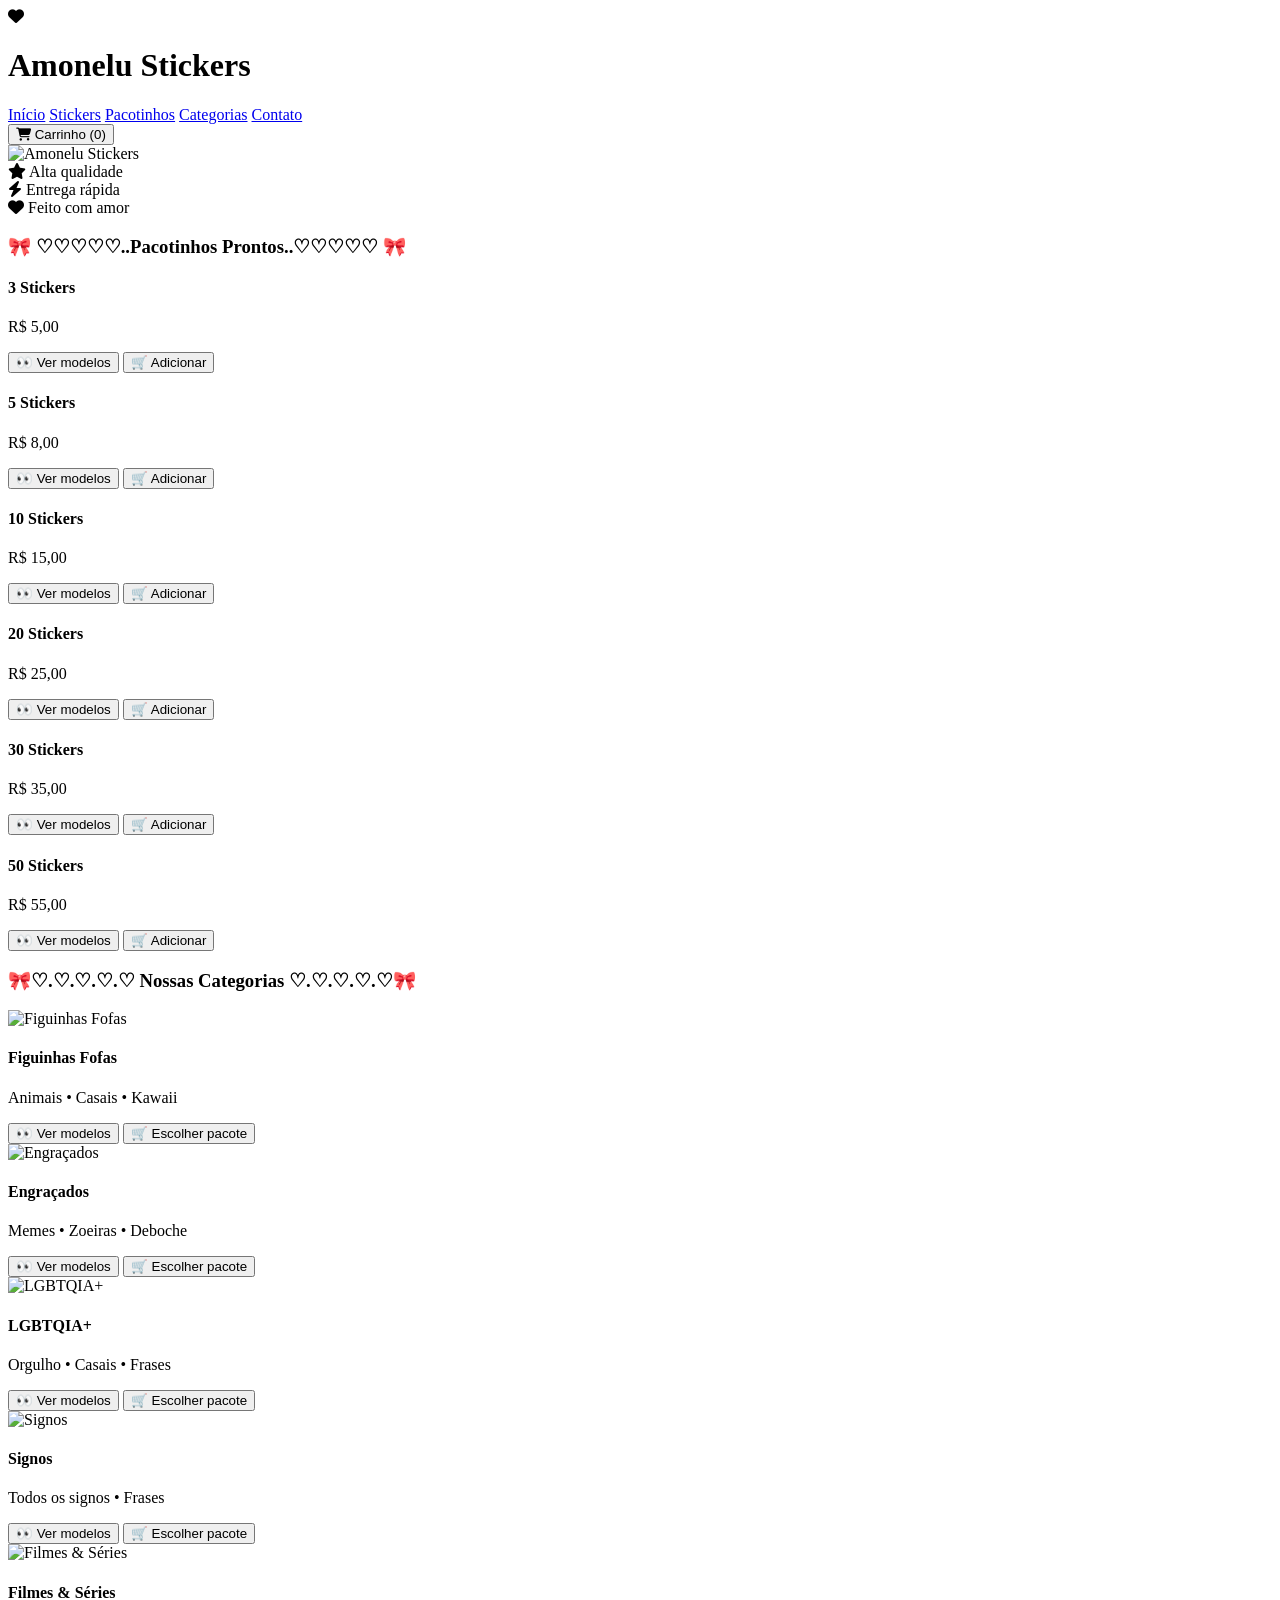
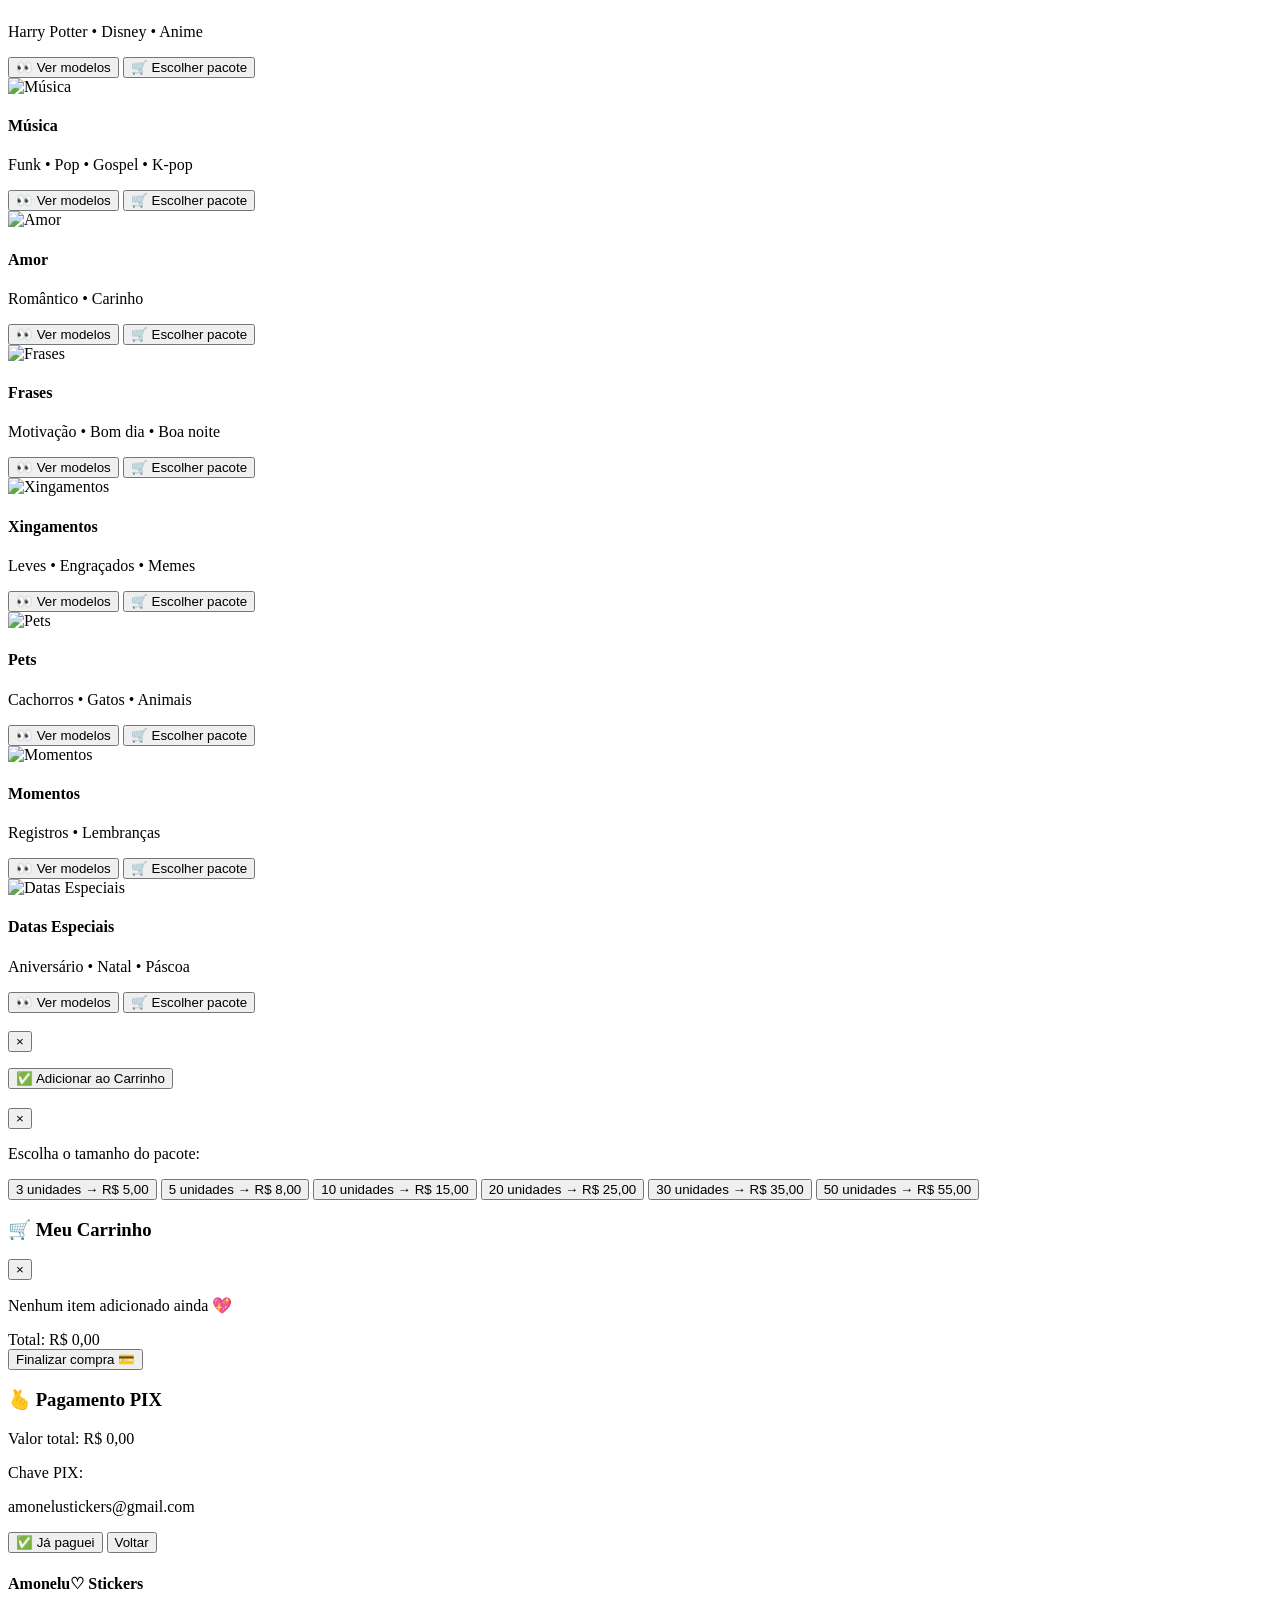
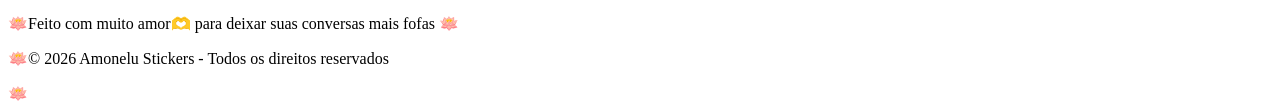
==== index.html @ 21c6d66c "Update section heading with decorative emojis" ====
<!DOCTYPE html>
<html lang="pt-BR">
<head>
    <meta charset="UTF-8">
    <meta name="viewport" content="width=device-width, initial-scale=1.0">
    <title>Amonelu Stickers</title>
    <script src="https://cdn.tailwindcss.com"></script>
    <link rel="stylesheet" href="https://cdnjs.cloudflare.com/ajax/libs/font-awesome/6.4.0/css/all.min.css">
    <script>
        tailwind.config = {
            theme: {
                extend: {
                    colors: {
                        amonelu: {
                            rosaClaro: '#FFE6F2',
                            rosa: '#FFB8E0',
                            rosaMedio: '#FF87C0',
                            rosaEscuro: '#FF5E9E',
                            roxoClaro: '#E8C8FF',
                            roxo: '#D896F0',
                            roxoMedio: '#B86ED9',
                            roxoEscuro: '#9A4FC2',
                            fundo: '#FFF5FA'
                        }
                    },
                    fontFamily: {
                        amor: ['Pacifico', 'cursive'],
                        principal: ['Arial', 'sans-serif']
                    }
                }
            }
        }
    </script>
    <style type="text/tailwindcss">
        @layer utilities {
            .text-amor { font-family: 'Pacifico', cursive; }
            .borda-fofa {
                border: 2px solid transparent;
                background-clip: padding-box, border-box;
                background-origin: padding-box, border-box;
                background-image: linear-gradient(white, white), linear-gradient(to right, #FF87C0, #D896F0);
                border-radius: 1rem;
            }
            .borda-vitrine {
                border: 2px solid #FFD9EC;
                border-radius: 1rem;
                transition: all 0.2s ease;
            }
            .borda-vitrine:hover {
                border-color: #FF87C0;
                box-shadow: 0 4px 12px rgba(255, 94, 158, 0.15);
            }
            .botao-roxo {
                background-color: #B86ED9;
                transition: background-color 0.2s ease;
            }
            .botao-roxo:hover {
                background-color: #9A4FC2;
            }
        }
    </style>
    <link href="https://fonts.googleapis.com/css2?family=Pacifico&display=swap" rel="stylesheet">
</head>
<body class="bg-amonelu-fundo min-h-screen font-principal text-gray-800">

    <!-- CABEÇALHO -->
    <header class="bg-white shadow-md sticky top-0 z-50">
        <div class="max-w-7xl mx-auto px-4 py-3 flex flex-wrap items-center justify-between gap-3">
            <div class="flex items-center gap-2">
                <i class="fa-solid fa-heart text-amonelu-rosaEscuro text-xl"></i>
                <h1 class="text-amor text-2xl text-amonelu-rosaEscuro">Amonelu <span class="text-amonelu-roxo">Stickers</span></h1>
            </div>
            <nav class="hidden md:flex gap-6 text-sm font-medium">
                <a href="#inicio" class="hover:text-amonelu-rosaEscuro transition">Início</a>
                <a href="#pacotes" class="hover:text-amonelu-rosaEscuro transition">Stickers</a>
                <a href="#pacotes" class="hover:text-amonelu-rosaEscuro transition">Pacotinhos</a>
                <a href="#vitrines" class="hover:text-amonelu-rosaEscuro transition">Categorias</a>
                <a href="#contato" class="hover:text-amonelu-rosaEscuro transition">Contato</a>
            </nav>
            <button onclick="abrirCarrinho()" class="flex items-center gap-1 bg-amonelu-rosaClaro px-4 py-1.5 rounded-full hover:bg-amonelu-rosa transition">
                <i class="fa-solid fa-shopping-cart"></i>
                <span>Carrinho (<span id="qtdCarrinho">0</span>)</span>
            </button>
        </div>
    </header>

    <!-- BANNER PRINCIPAL -->
    <section id="inicio" class="max-w-7xl mx-auto px-4 py-6">
        <div class="borda-fofa bg-white p-5 rounded-2xl overflow-hidden">
            <img src="https://i.imgur.com/8ZbQxQH.png" alt="Amonelu Stickers" class="w-full h-auto rounded-xl">
            <div class="flex flex-wrap justify-center gap-4 mt-4 text-center">
                <div class="flex items-center gap-2 text-amonelu-rosaEscuro">
                    <i class="fa-solid fa-star"></i> Alta qualidade
                </div>
                <div class="flex items-center gap-2 text-amonelu-roxo">
                    <i class="fa-solid fa-bolt"></i> Entrega rápida
                </div>
                <div class="flex items-center gap-2 text-amonelu-rosaEscuro">
                    <i class="fa-solid fa-heart"></i> Feito com amor
                </div>
            </div>
        </div>
    </section>

    <!-- PACOTINHOS PRONTOS -->
    <section id="pacotes" class="max-w-7xl mx-auto px-4 py-8">
        <h3 class="text-amor text-3xl text-center text-amonelu-rosaEscuro mb-6">🎀 ♡♡♡♡♡..Pacotinhos Prontos..♡♡♡♡♡ 🎀</h3>
        <div class="grid grid-cols-2 sm:grid-cols-3 md:grid-cols-6 gap-4">

            <!-- Pacote 3 -->
            <div class="borda-fofa bg-white p-4 text-center rounded-xl hover:shadow-md transition-shadow">
                <h4 class="font-bold text-lg">3 Stickers</h4>
                <p class="text-amonelu-rosaEscuro font-bold text-xl my-2">R$ 5,00</p>
                <button onclick="abrirDetalhe('3 Stickers', 5.00, 3)" class="w-full bg-amonelu-rosa hover:bg-amonelu-rosaEscuro text-white py-1.5 rounded text-sm mb-2">👀 Ver modelos</button>
                <button onclick="adicionarAoCarrinho('3 Stickers', 5.00)" class="w-full botao-roxo text-white py-1.5 rounded text-sm">🛒 Adicionar</button>
            </div>

            <!-- Pacote 5 -->
            <div class="borda-fofa bg-white p-4 text-center rounded-xl hover:shadow-md transition-shadow">
                <h4 class="font-bold text-lg">5 Stickers</h4>
                <p class="text-amonelu-rosaEscuro font-bold text-xl my-2">R$ 8,00</p>
                <button onclick="abrirDetalhe('5 Stickers', 8.00, 5)" class="w-full bg-amonelu-rosa hover:bg-amonelu-rosaEscuro text-white py-1.5 rounded text-sm mb-2">👀 Ver modelos</button>
                <button onclick="adicionarAoCarrinho('5 Stickers', 8.00)" class="w-full botao-roxo text-white py-1.5 rounded text-sm">🛒 Adicionar</button>
            </div>

            <!-- Pacote 10 -->
            <div class="borda-fofa bg-white p-4 text-center rounded-xl hover:shadow-md transition-shadow">
                <h4 class="font-bold text-lg">10 Stickers</h4>
                <p class="text-amonelu-rosaEscuro font-bold text-xl my-2">R$ 15,00</p>
                <button onclick="abrirDetalhe('10 Stickers', 15.00, 10)" class="w-full bg-amonelu-rosa hover:bg-amonelu-rosaEscuro text-white py-1.5 rounded text-sm mb-2">👀 Ver modelos</button>
                <button onclick="adicionarAoCarrinho('10 Stickers', 15.00)" class="w-full botao-roxo text-white py-1.5 rounded text-sm">🛒 Adicionar</button>
            </div>

            <!-- Pacote 20 -->
            <div class="borda-fofa bg-white p-4 text-center rounded-xl hover:shadow-md transition-shadow">
                <h4 class="font-bold text-lg">20 Stickers</h4>
                <p class="text-amonelu-rosaEscuro font-bold text-xl my-2">R$ 25,00</p>
                <button onclick="abrirDetalhe('20 Stickers', 25.00, 20)" class="w-full bg-amonelu-rosa hover:bg-amonelu-rosaEscuro text-white py-1.5 rounded text-sm mb-2">👀 Ver modelos</button>
                <button onclick="adicionarAoCarrinho('20 Stickers', 25.00)" class="w-full botao-roxo text-white py-1.5 rounded text-sm">🛒 Adicionar</button>
            </div>

            <!-- Pacote 30 -->
            <div class="borda-fofa bg-white p-4 text-center rounded-xl hover:shadow-md transition-shadow">
                <h4 class="font-bold text-lg">30 Stickers</h4>
                <p class="text-amonelu-rosaEscuro font-bold text-xl my-2">R$ 35,00</p>
                <button onclick="abrirDetalhe('30 Stickers', 35.00, 30)" class="w-full bg-amonelu-rosa hover:bg-amonelu-rosaEscuro text-white py-1.5 rounded text-sm mb-2">👀 Ver modelos</button>
                <button onclick="adicionarAoCarrinho('30 Stickers', 35.00)" class="w-full botao-roxo text-white py-1.5 rounded text-sm">🛒 Adicionar</button>
            </div>

            <!-- Pacote 50 -->
            <div class="borda-fofa bg-white p-4 text-center rounded-xl hover:shadow-md transition-shadow">
                <h4 class="font-bold text-lg">50 Stickers</h4>
                <p class="text-amonelu-rosaEscuro font-bold text-xl my-2">R$ 55,00</p>
                <button onclick="abrirDetalhe('50 Stickers', 55.00, 50)" class="w-full bg-amonelu-rosa hover:bg-amonelu-rosaEscuro text-white py-1.5 rounded text-sm mb-2">👀 Ver modelos</button>
                <button onclick="adicionarAoCarrinho('50 Stickers', 55.00)" class="w-full botao-roxo text-white py-1.5 rounded text-sm">🛒 Adicionar</button>
            </div>

        </div>
    </section>

    <!-- NOSSAS VITRINES -->
    <section id="vitrines" class="max-w-7xl mx-auto px-4 py-8">
        <h3 class="text-amor text-3xl text-center text-amonelu-rosaEscuro mb-6">🎀♡.♡.♡.♡.♡ Nossas Categorias ♡.♡.♡.♡.♡🎀</h3>
        <div class="grid grid-cols-2 sm:grid-cols-3 md:grid-cols-4 lg:grid-cols-6 gap-4">

            <!-- Figuinhas Fofas -->
            <div class="borda-vitrine bg-white p-3 text-center">
                <img src="https://i.imgur.com/3u7qL8y.png" alt="Figuinhas Fofas" class="w-16 h-16 mx-auto mb-2">
                <h4 class="font-bold text-sm">Figuinhas Fofas</h4>
                <p class="text-xs text-gray-600 my-2">Animais • Casais • Kawaii</p>
                <button onclick="abrirDetalhe('Figuinhas Fofas', null, 12)" class="w-full bg-amonelu-rosa hover:bg-amonelu-rosaEscuro text-white py-1 rounded text-xs mb-1">👀 Ver modelos</button>
                <button onclick="abrirEscolhaPacote('Figuinhas Fofas')" class="w-full botao-roxo text-white py-1 rounded text-xs">🛒 Escolher pacote</button>
            </div>

            <!-- Engraçados -->
            <div class="borda-vitrine bg-white p-3 text-center">
                <img src="https://i.imgur.com/9XZ7cRf.png" alt="Engraçados" class="w-16 h-16 mx-auto mb-2">
                <h4 class="font-bold text-sm">Engraçados</h4>
                <p class="text-xs text-gray-600 my-2">Memes • Zoeiras • Deboche</p>
                <button onclick="abrirDetalhe('Engraçados', null, 12)" class="w-full bg-amonelu-rosa hover:bg-amonelu-rosaEscuro text-white py-1 rounded text-xs mb-1">👀 Ver modelos</button>
                <button onclick="abrirEscolhaPacote('Engraçados')" class="w-full botao-roxo text-white py-1 rounded text-xs">🛒 Escolher pacote</button>
            </div>

            <!-- LGBTQIA+ -->
            <div class="borda-vitrine bg-white p-3 text-center">
                <img src="https://i.imgur.com/E6RjGkL.png" alt="LGBTQIA+" class="w-16 h-16 mx-auto mb-2">
                <h4 class="font-bold text-sm">LGBTQIA+</h4>
                <p class="text-xs text-gray-600 my-2">Orgulho • Casais • Frases</p>
                <button onclick="abrirDetalhe('LGBTQIA+', null, 12)" class="w-full bg-amonelu-rosa hover:bg-amonelu-rosaEscuro text-white py-1 rounded text-xs mb-1">👀 Ver modelos</button>
                <button onclick="abrirEscolhaPacote('LGBTQIA+')" class="w-full botao-roxo text-white py-1 rounded text-xs">🛒 Escolher pacote</button>
            </div>

            <!-- Signos -->
            <div class="borda-vitrine bg-white p-3 text-center">
                <img src="https://i.imgur.com/Q9vZ5aP.png" alt="Signos" class="w-16 h-16 mx-auto mb-2">
                <h4 class="font-bold text-sm">Signos</h4>
                <p class="text-xs text-gray-600 my-2">Todos os signos • Frases</p>
                <button onclick="abrirDetalhe('Signos', null, 12)" class="w-full bg-amonelu-rosa hover:bg-amonelu-rosaEscuro text-white py-1 rounded text-xs mb-1">👀 Ver modelos</button>
                <button onclick="abrirEscolhaPacote('Signos')" class="w-full botao-roxo text-white py-1 rounded text-xs">🛒 Escolher pacote</button>
            </div>

            <!-- Filmes & Séries -->
            <div class="borda-vitrine bg-white p-3 text-center">
                <img src="https://i.imgur.com/7fXzR8L.png" alt="Filmes & Séries" class="w-16 h-16 mx-auto mb-2">
                <h4 class="font-bold text-sm">Filmes & Séries</h4>
                <p class="text-xs text-gray-600 my-2">Harry Potter • Disney • Anime</p>
                <button onclick="abrirDetalhe('Filmes & Séries', null, 12)" class="w-full bg-amonelu-rosa hover:bg-amonelu-rosaEscuro text-white py-1 rounded text-xs mb-1">👀 Ver modelos</button>
                <button onclick="abrirEscolhaPacote('Filmes & Séries')" class="w-full botao-roxo text-white py-1 rounded text-xs">🛒 Escolher pacote</button>
            </div>

            <!-- Música -->
            <div class="borda-vitrine bg-white p-3 text-center">
                <img src="https://i.imgur.com/2R4kLmN.png" alt="Música" class="w-16 h-16 mx-auto mb-2">
                <h4 class="font-bold text-sm">Música</h4>
                <p class="text-xs text-gray-600 my-2">Funk • Pop • Gospel • K-pop</p>
                <button onclick="abrirDetalhe('Música', null, 12)" class="w-full bg-amonelu-rosa hover:bg-amonelu-rosaEscuro text-white py-1 rounded text-xs mb-1">👀 Ver modelos</button>
                <button onclick="abrirEscolhaPacote('Música')" class="w-full botao-roxo text-white py-1 rounded text-xs">🛒 Escolher pacote</button>
            </div>

            <!-- Amor -->
            <div class="borda-vitrine bg-white p-3 text-center">
                <img src="https://i.imgur.com/5xTzQ8M.png" alt="Amor" class="w-16 h-16 mx-auto mb-2">
                <h4 class="font-bold text-sm">Amor</h4>
                <p class="text-xs text-gray-600 my-2">Romântico • Carinho</p>
                <button onclick="abrirDetalhe('Amor', null, 12)" class="w-full bg-amonelu-rosa hover:bg-amonelu-rosaEscuro text-white py-1 rounded text-xs mb-1">👀 Ver modelos</button>
                <button onclick="abrirEscolhaPacote('Amor')" class="w-full botao-roxo text-white py-1 rounded text-xs">🛒 Escolher pacote</button>
            </div>

            <!-- Frases -->
            <div class="borda-vitrine bg-white p-3 text-center">
                <img src="https://i.imgur.com/8VbN9sR.png" alt="Frases" class="w-16 h-16 mx-auto mb-2">
                <h4 class="font-bold text-sm">Frases</h4>
                <p class="text-xs text-gray-600 my-2">Motivação • Bom dia • Boa noite</p>
                <button onclick="abrirDetalhe('Frases', null, 12)" class="w-full bg-amonelu-rosa hover:bg-amonelu-rosaEscuro text-white py-1 rounded text-xs mb-1">👀 Ver modelos</button>
                <button onclick="abrirEscolhaPacote('Frases')" class="w-full botao-roxo text-white py-1 rounded text-xs">🛒 Escolher pacote</button>
            </div>

            <!-- Xingamentos -->
            <div class="borda-vitrine bg-white p-3 text-center">
                <img src="https://i.imgur.com/1kPz7wQ.png" alt="Xingamentos" class="w-16 h-16 mx-auto mb-2">
                <h4 class="font-bold text-sm">Xingamentos</h4>
                <p class="text-xs text-gray-600 my-2">Leves • Engraçados • Memes</p>
                <button onclick="abrirDetalhe('Xingamentos', null, 12)" class="w-full bg-amonelu-rosa hover:bg-amonelu-rosaEscuro text-white py-1 rounded text-xs mb-1">👀 Ver modelos</button>
                <button onclick="abrirEscolhaPacote('Xingamentos')" class="w-full botao-roxo text-white py-1 rounded text-xs">🛒 Escolher pacote</button>
            </div>

            <!-- Pets -->
            <div class="borda-vitrine bg-white p-3 text-center">
                <img src="https://i.imgur.com/6LmX9yT.png" alt="Pets" class="w-16 h-16 mx-auto mb-2">
                <h4 class="font-bold text-sm">Pets</h4>
                <p class="text-xs text-gray-600 my-2">Cachorros • Gatos • Animais</p>
                <button onclick="abrirDetalhe('Pets', null, 12)" class="w-full bg-amonelu-rosa hover:bg-amonelu-rosaEscuro text-white py-1 rounded text-xs mb-1">👀 Ver modelos</button>
                <button onclick="abrirEscolhaPacote('Pets')" class="w-full botao-roxo text-white py-1 rounded text-xs">🛒 Escolher pacote</button>
            </div>

            <!-- Momentos -->
            <div class="borda-vitrine bg-white p-3 text-center">
                <img src="https://i.imgur.com/3u7qL8y.png" alt="Momentos" class="w-16 h-16 mx-auto mb-2">
                <h4 class="font-bold text-sm">Momentos</h4>
                <p class="text-xs text-gray-600 my-2">Registros • Lembranças</p>
                <button onclick="abrirDetalhe('Momentos', null, 12)" class="w-full bg-amonelu-rosa hover:bg-amonelu-rosaEscuro text-white py-1 rounded text-xs mb-1">👀 Ver modelos</button>
                <button onclick="abrirEscolhaPacote('Momentos')" class="w-full botao-roxo text-white py-1 rounded text-xs">🛒 Escolher pacote</button>
            </div>

            <!-- Datas Especiais -->
            <div class="borda-vitrine bg-white p-3 text-center">
                <img src="https://i.imgur.com/9XZ7cRf.png" alt="Datas Especiais" class="w-16 h-16 mx-auto mb-2">
                <h4 class="font-bold text-sm">Datas Especiais</h4>
                <p class="text-xs text-gray-600 my-2">Aniversário • Natal • Páscoa</p>
                <button onclick="abrirDetalhe('Datas Especiais', null, 12)" class="w-full bg-amonelu-rosa hover:bg-amonelu-rosaEscuro text-white py-1 rounded text-xs mb-1">👀 Ver modelos</button>
                <button onclick="abrirEscolhaPacote('Datas Especiais')" class="w-full botao-roxo text-white py-1 rounded text-xs">🛒 Escolher pacote</button>
            </div>

        </div>
    </section>

    <!-- MODAL DETALHES -->
    <div id="modalDetalhe" class="hidden fixed inset-0 bg-black/60 z-50 flex items-center justify-center p-4">
        <div class="bg-white rounded-2xl p-6 w-full max-w-md shadow-xl">
            <div class="flex justify-between items-center mb-4">
                <h3 class="text-amor text-2xl text-amonelu-rosaEscuro" id="tituloDetalhe"></h3>
                <button onclick="fecharModal('modalDetalhe')" class="text-2xl text-gray-500">&times;</button>
            </div>
            <div class="flex justify-center gap-2 flex-wrap my-4" id="imagensDetalhe"></div>
            <p class="text-center text-lg font-medium mb-4" id="valorDetalhe"></p>
            <button onclick="adicionarDoDetalhe()" id="btnAdicionarDetalhe" class="w-full botao-roxo text-white py-2 rounded-lg font-medium hidden">✅ Adicionar ao Carrinho</button>
        </div>
    </div>

    <!-- MODAL ESCOLHA DE PACOTE -->
    <div id="modalEscolha" class="hidden fixed inset-0 bg-black/60 z-50 flex items-center justify-center p-4">
        <div class="bg-white rounded-2xl p-6 w-full max-w-md shadow-xl">
            <div class="flex justify-between items-center mb-4">
                <h3 class="text-amor text-2xl text-amonelu-rosaEscuro" id="tituloEscolha"></h3>
                <button onclick="fecharModal('modalEscolha')" class="text-2xl text-gray-500">&times;</button>
            </div>
            <p class="text-center text-gray-600 mb-4">Escolha o tamanho do pacote:</p>
            <div class="space-y-2 mb-4">
                <button onclick="adicionarAoCarrinhoPacote('{categoria} - 3 Stickers', 5.00)" class="w-full border border-amonelu-roxo hover:bg-amonelu-roxoClaro p-2 rounded">3 unidades → R$ 5,00</button>
                <button onclick="adicionarAoCarrinhoPacote('{categoria} - 5 Stickers', 8.00)" class="w-full border border-amonelu-roxo hover:bg-amonelu-roxoClaro p-2 rounded">5 unidades → R$ 8,00</button>
                <button onclick="adicionarAoCarrinhoPacote('{categoria} - 10 Stickers', 15.00)" class="w-full border border-amonelu-roxo hover:bg-amonelu-roxoClaro p-2 rounded">10 unidades → R$ 15,00</button>
                <button onclick="adicionarAoCarrinhoPacote('{categoria} - 20 Stickers', 25.00)" class="w-full border border-amonelu-roxo hover:bg-amonelu-roxoClaro p-2 rounded">20 unidades → R$ 25,00</button>
                <button onclick="adicionarAoCarrinhoPacote('{categoria} - 30 Stickers', 35.00)" class="w-full border border-amonelu-roxo hover:bg-amonelu-roxoClaro p-2 rounded">30 unidades → R$ 35,00</button>
                <button onclick="adicionarAoCarrinhoPacote('{categoria} - 50 Stickers', 55.00)" class="w-full border border-amonelu-roxo hover:bg-amonelu-roxoClaro p-2 rounded">50 unidades → R$ 55,00</button>
            </div>
        </div>
    </div>

    <!-- CARRINHO -->
    <div id="modalCarrinho" class="hidden fixed inset-0 bg-black/60 z-50 flex items-center justify-center p-4">
        <div class="bg-white rounded-2xl p-6 w-full max-w-md shadow-xl">
            <div class="flex justify-between items-center mb-4">
                <h3 class="text-amor text-2xl text-amonelu-rosaEscuro">🛒 Meu Carrinho</h3>
                <button onclick="fecharModal('modalCarrinho')" class="text-2xl text-gray-500">&times;</button>
            </div>
            <div id="itensCarrinho" class="space-y-3 mb-4 max-h-60 overflow-y-auto">
                <p class="text-center text-gray-500">Nenhum item adicionado ainda 💖</p>
            </div>
            <div class="border-t border-pink-100 pt-4">
                <div class="flex justify-between items-center text-lg font-medium mb-4">
                    <span>Total:</span>
                    <span class="text-amonelu-rosaEscuro text-xl" id="valorTotal">R$ 0,00</span>
                </div>
                <button onclick="abrirPagamento()" class="w-full bg-gradient-to-r from-amonelu-rosaEscuro to-amonelu-roxo text-white py-3 rounded-lg font-medium hover:opacity-90 transition mb-2">Finalizar compra 💳</button>
            </div>
        </div>
    </div>

    <!-- PAGAMENTO PIX -->
    <div id="modalPagamento" class="hidden fixed inset-0 bg-black/60 z-50 flex items-center justify-center p-4">
        <div class="bg-white rounded-2xl p-6 w-full max-w-md shadow-xl text-center">
            <h3 class="text-amor text-2xl text-amonelu-rosaEscuro mb-3">🫰 Pagamento PIX</h3>
            <p class="text-lg mb-4">Valor total: <span class="font-bold text-amonelu-rosaEscuro" id="valorPix">R$ 0,00</span></p>
            <div class="bg-amonelu-rosaClaro p-4 rounded-xl mb-4">
                <p class="text-sm text-gray-600 mb-2">Chave PIX:</p>
                <p class="font-mono break-all bg-white p-2 rounded border border-amonelu-rosa">amonelustickers@gmail.com</p>
            </div>
            <button onclick="confirmarPagamento()" class="w-full botao-roxo text-white py-3 rounded-lg font-medium hover:bg-amonelu-roxoEscuro transition mb-2">✅ Já paguei</button>
            <button onclick="fecharModal('modalPagamento')" class="w-full border border-gray-300 py-2 rounded-lg hover:bg-gray-100 transition">Voltar</button>
        </div>
    </div>

    <!-- RODAPÉ -->
    <footer class="bg-white border-t border-amonelu-rosaClaro py-6">
        <div class="max-w-7xl mx-auto px-4 text-center">
            <h4 class="text-amor text-xl text-amonelu-rosaEscuro mb-2"🪷>Amonelu♡ Stickers</h4>
            <p class="text-gray-600 text-sm mb-3">🪷Feito com muito amor🫶 para deixar suas conversas mais fofas 🪷</p>
            <p class="text-xs text-gray-500">🪷© 2026 Amonelu Stickers - Todos os direitos reservados</p>🪷
        </div>
    </footer>

    <script>
        let carrinho = [];
        let tempItem = {};
        let categoriaAtual = "";

        // Fechar qualquer modal
        function fecharModal(id) {
            document.getElementById(id).classList.add('hidden');
        }

        // Abrir detalhes
        function abrirDetalhe(nome, valor, qtd) {
            document.getElementById('tituloDetalhe').textContent = nome;
            const imagens = ['3u7qL8y','9XZ7cRf','E6RjGkL','Q9vZ5aP','7fXzR8L','2R4kLmN','5xTzQ8M','8VbN9sR','1kPz7wQ','6LmX9yT','3u7qL8y','9XZ7cRf'];
            let html = '';
            for(let i = 0; i < qtd; i++) {
                html += `<img src="https://i.imgur.com/${imagens[i % imagens.length]}.png" class="w-14 h-14 rounded border border-pink-200">`;
            }
            document.getElementById('imagensDetalhe').innerHTML = html;
            
            if(valor) {
                document.getElementById('valorDetalhe').textContent = `Valor: R$ ${valor.toFixed(2).replace('.',',')}`;
                document.getElementById('btnAdicionarDetalhe').classList.remove('hidden');
                tempItem = {nome, valor};
            } else {
                document.getElementById('valorDetalhe').textContent = "Escolha um pacote para levar esses modelos";
                document.getElementById('btnAdicionarDetalhe').classList.add('hidden');
            }
            
            document.getElementById('modalDetalhe').classList.remove('hidden');
        }

        // Adicionar do detalhe
        function adicionarDoDetalhe() {
            adicionarAoCarrinho(tempItem.nome, tempItem.valor);
            fecharModal('modalDetalhe');
        }

        // Abrir escolha de pacote para vitrines
        function abrirEscolhaPacote(nomeCategoria) {
            categoriaAtual = nomeCategoria;
            document.getElementById('tituloEscolha').textContent = nomeCategoria;
            document.getElementById('modalEscolha').classList.remove('hidden');
        }

        // Adicionar pacote da vitrine
        function adicionarAoCarrinhoPacote(nome, valor) {
            adicionarAoCarrinho(nome.replace('{categoria}', categoriaAtual), valor);
            fecharModal('modalEscolha');
        }

        // Adicionar item ao carrinho
        function adicionarAoCarrinho(nome, valor) {
            carrinho.push({nome, valor});
            atualizarCarrinho();
            alert(`✅ ${nome} adicionado ao carrinho!`);
        }

        // Atualizar visual do carrinho
        function atualizarCarrinho() {
            const div = document.getElementById('itensCarrinho');
            const total = carrinho.reduce((soma, item) => soma + item.valor, 0);
            document.getElementById('qtdCarrinho').textContent = carrinho.length;
            document.getElementById('valorTotal').textContent = `R$ ${total.toFixed(2).replace('.',',')}`;
            
            if(carrinho.length === 0) {
                div.innerHTML = "<p class='text-center text-gray-500'>Nenhum item adicionado ainda 💖</p>";
            } else {
                div.innerHTML = carrinho.map((item, i) => `<div class="flex justify-between py-2 border-b border-pink-100">
                    <span>${item.nome}</span>
                    <span>R$ ${item.valor.toFixed(2).replace('.',',')}</span>
                </div>`).join('');
            }
        }

        // Abrir carrinho
        function abrirCarrinho() {
            atualizarCarrinho();
            document.getElementById('modalCarrinho').classList.remove('hidden');
        }

        // Abrir pagamento
        function abrirPagamento() {
            if(carrinho.length === 0) return alert("Adicione itens primeiro!");
            const total = carrinho.reduce((soma, item) => soma + item.valor, 0);
            document.getElementById('valorPix').textContent = `R$ ${total.toFixed(2).replace('.',',')}`;
            document.getElementById('modalPagamento').classList.remove('hidden');
        }

        // Confirmar pagamento
        function confirmarPagamento() {
            alert("✅ Pedido registrado com sucesso! Obrigada pela compra 💖");
            carrinho = [];
            atualizarCarrinho();
            fecharModal('modalPagamento');
        }
    </script>
</body>
</html>
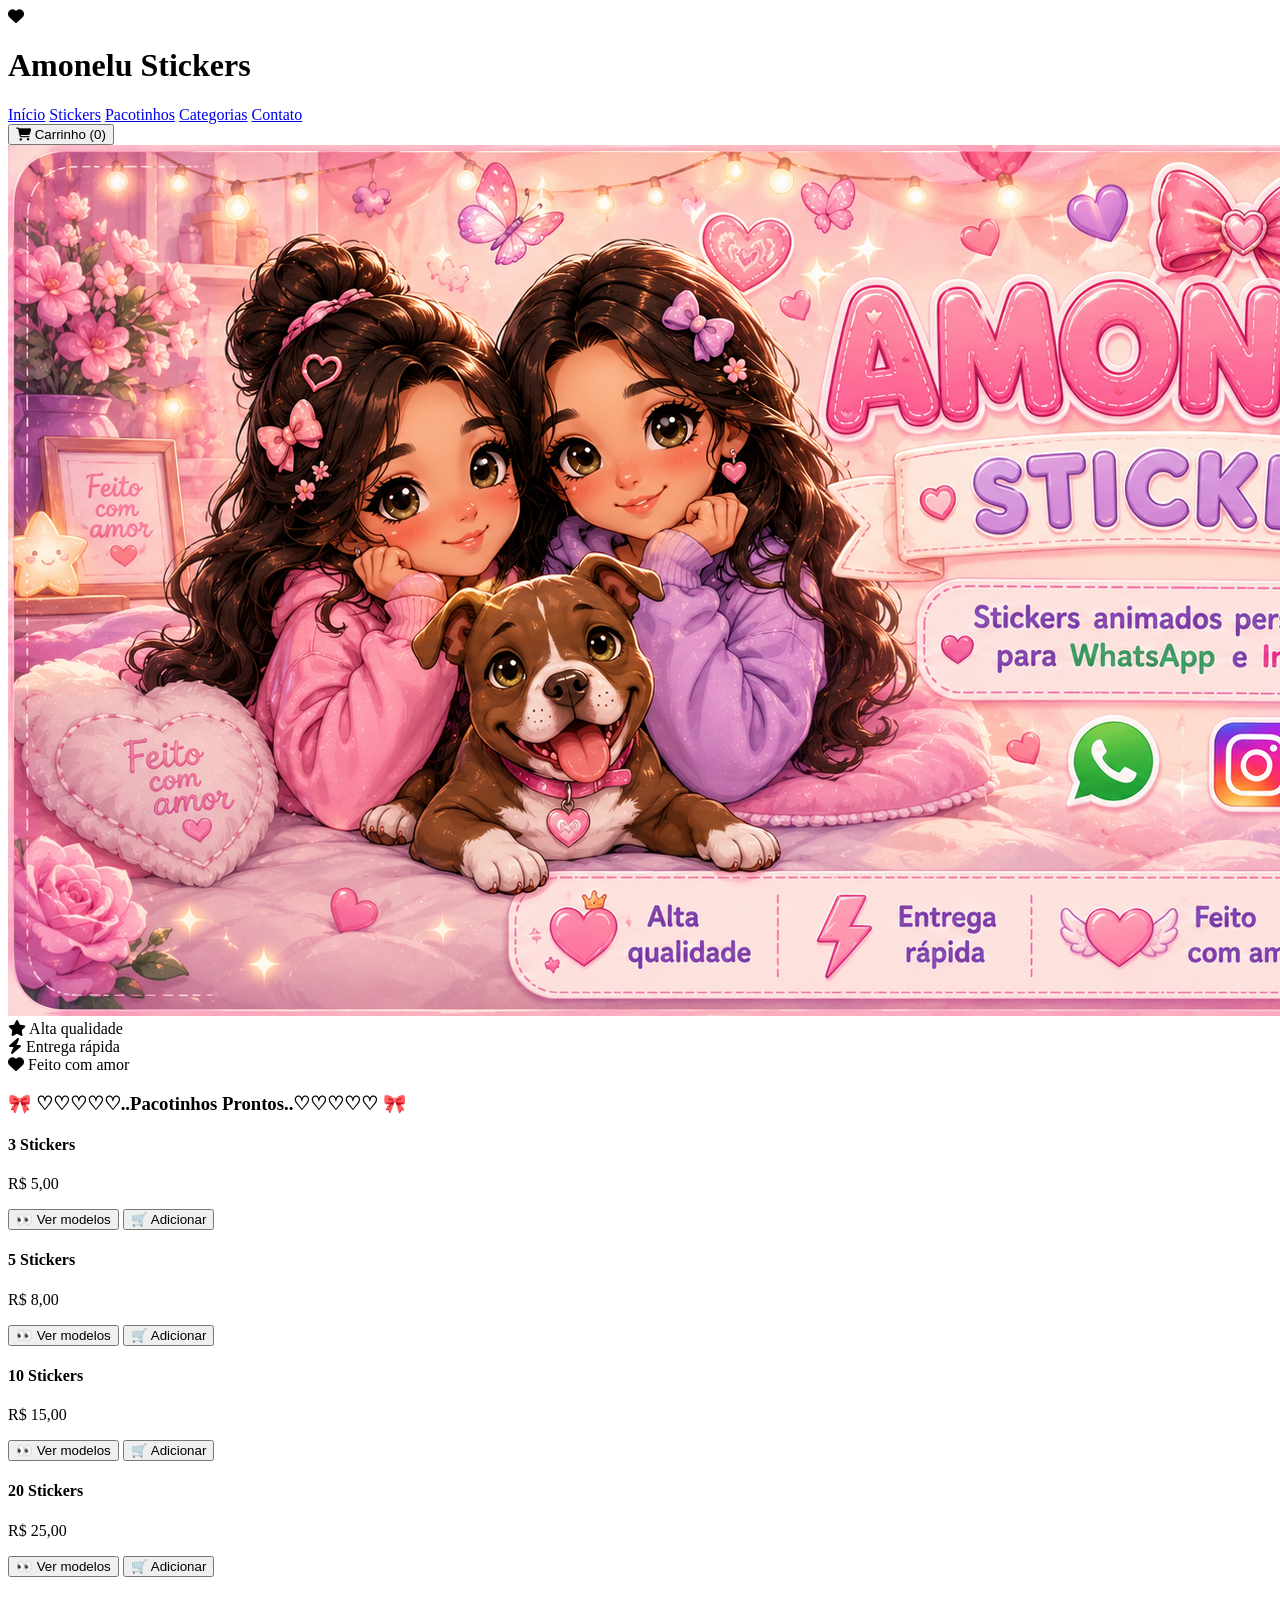
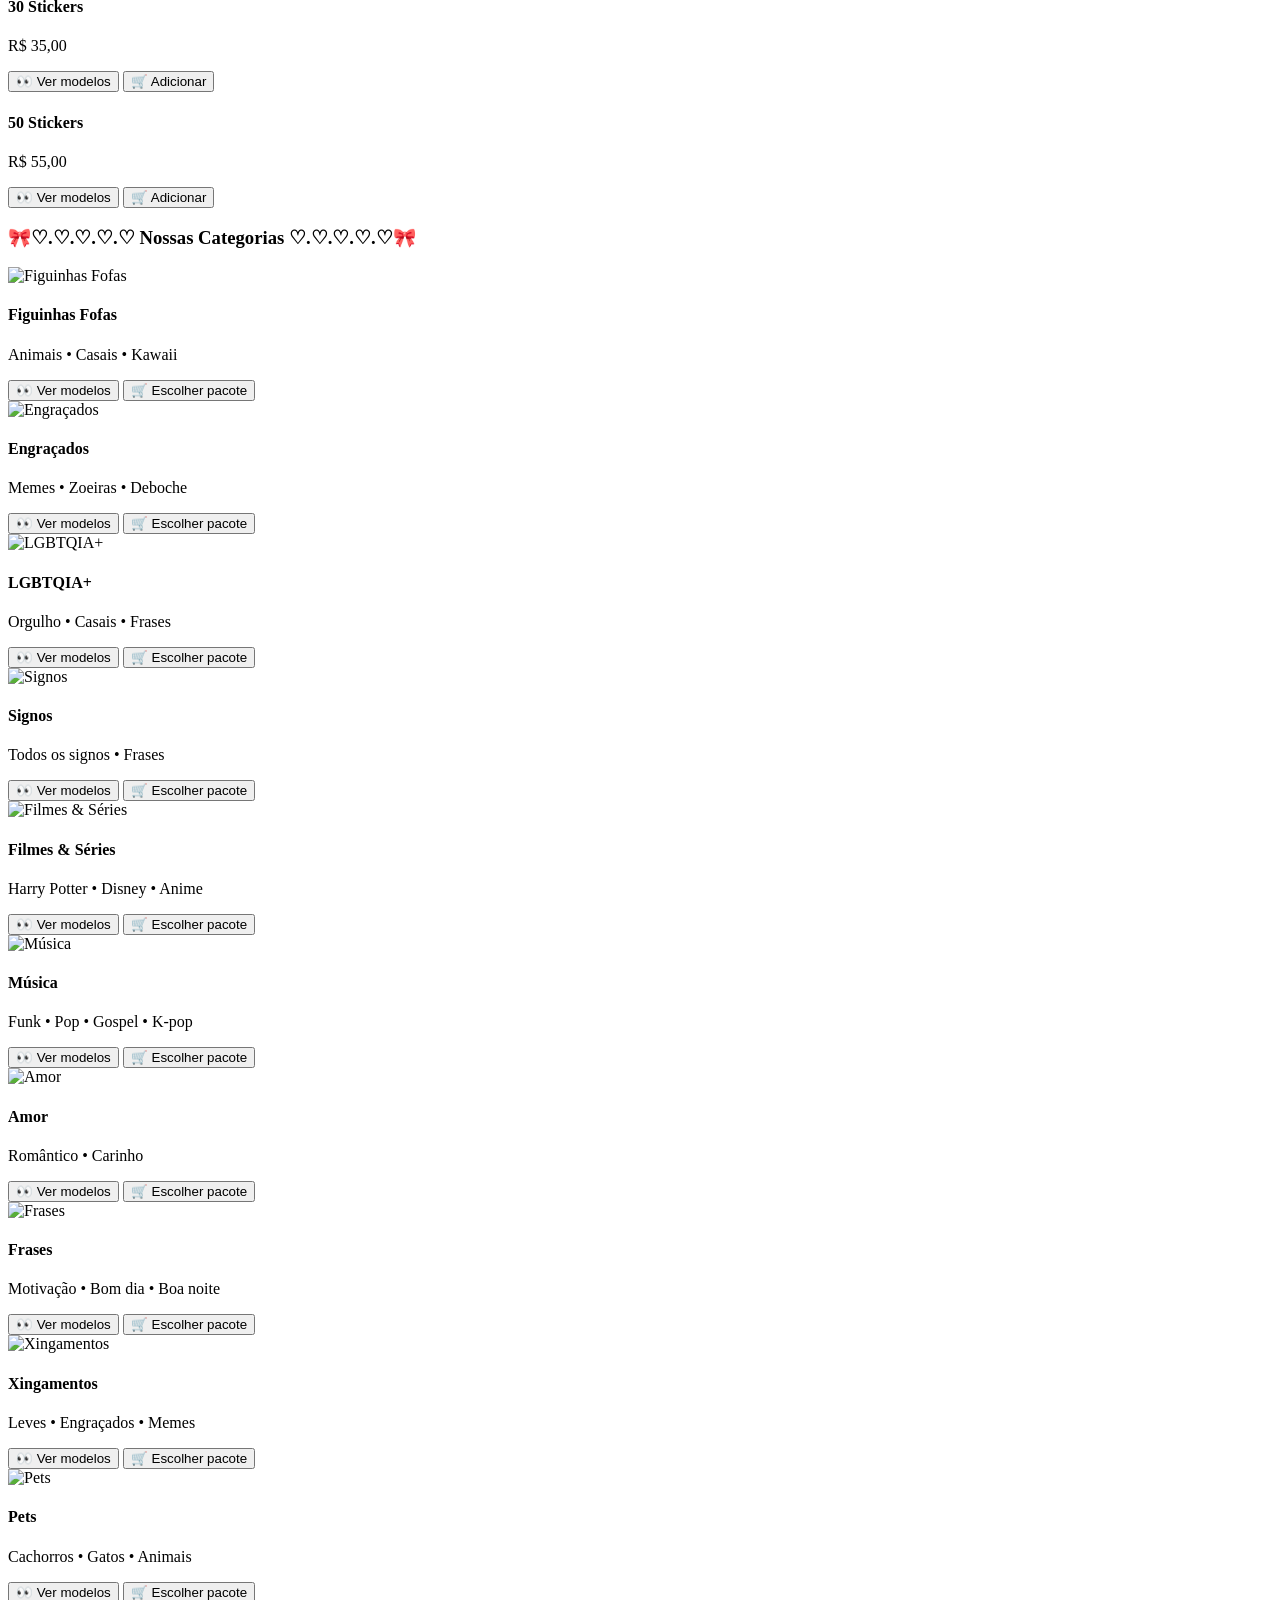
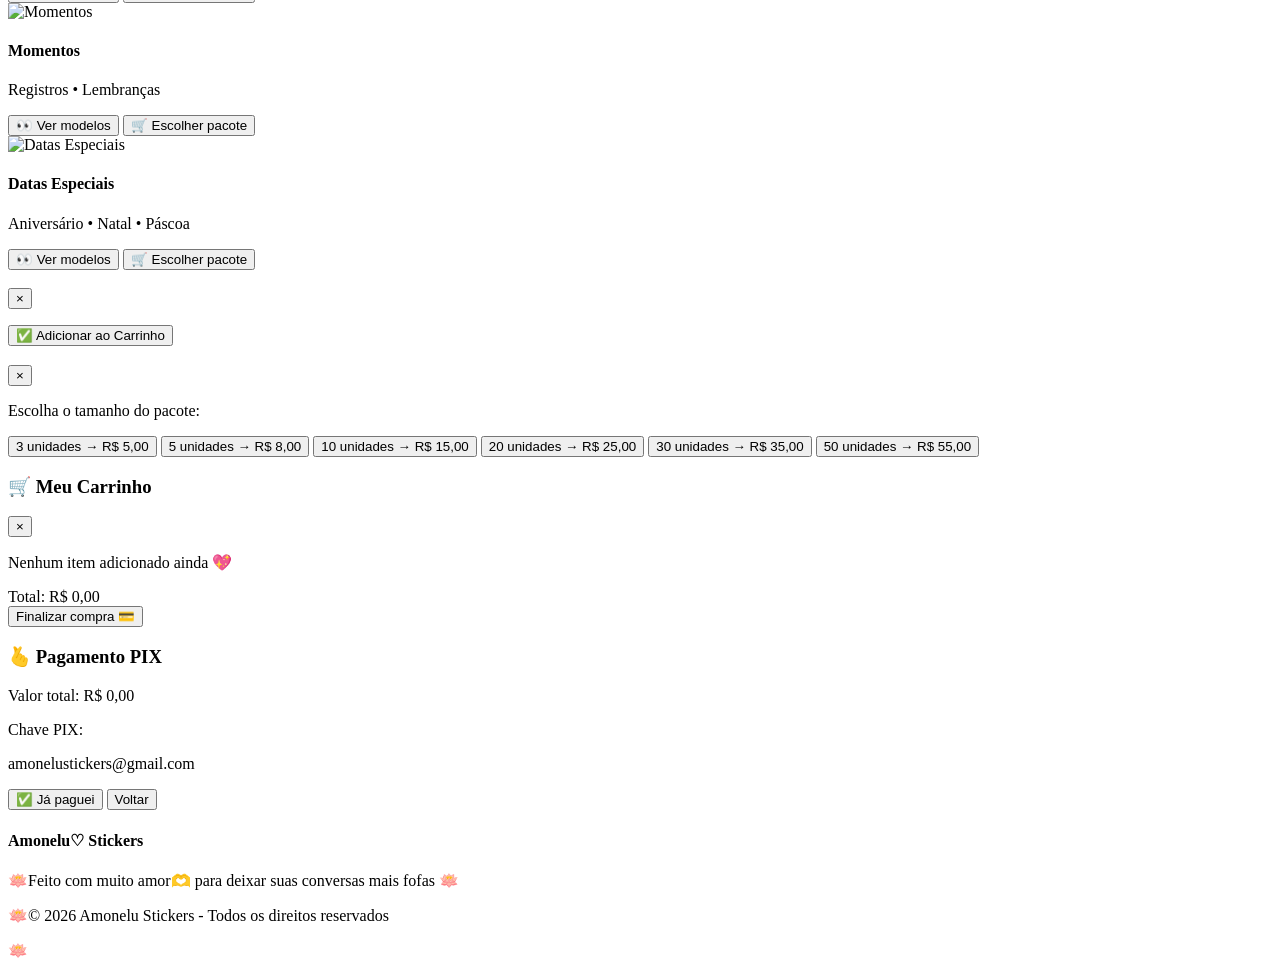
==== commit 48942bca: "Update HTML structure and styles for the sitem" ====
--- a/index.html
+++ b/index.html
@@ -87,7 +87,7 @@
     <!-- BANNER PRINCIPAL -->
     <section id="inicio" class="max-w-7xl mx-auto px-4 py-6">
         <div class="borda-fofa bg-white p-5 rounded-2xl overflow-hidden">
-            <img src="https://i.imgur.com/8ZbQxQH.png" alt="Amonelu Stickers" class="w-full h-auto rounded-xl">
+            <img src="banner.png" alt="Amonelu Stickers" class="w-full h-auto rounded-xl">
             <div class="flex flex-wrap justify-center gap-4 mt-4 text-center">
                 <div class="flex items-center gap-2 text-amonelu-rosaEscuro">
                     <i class="fa-solid fa-star"></i> Alta qualidade
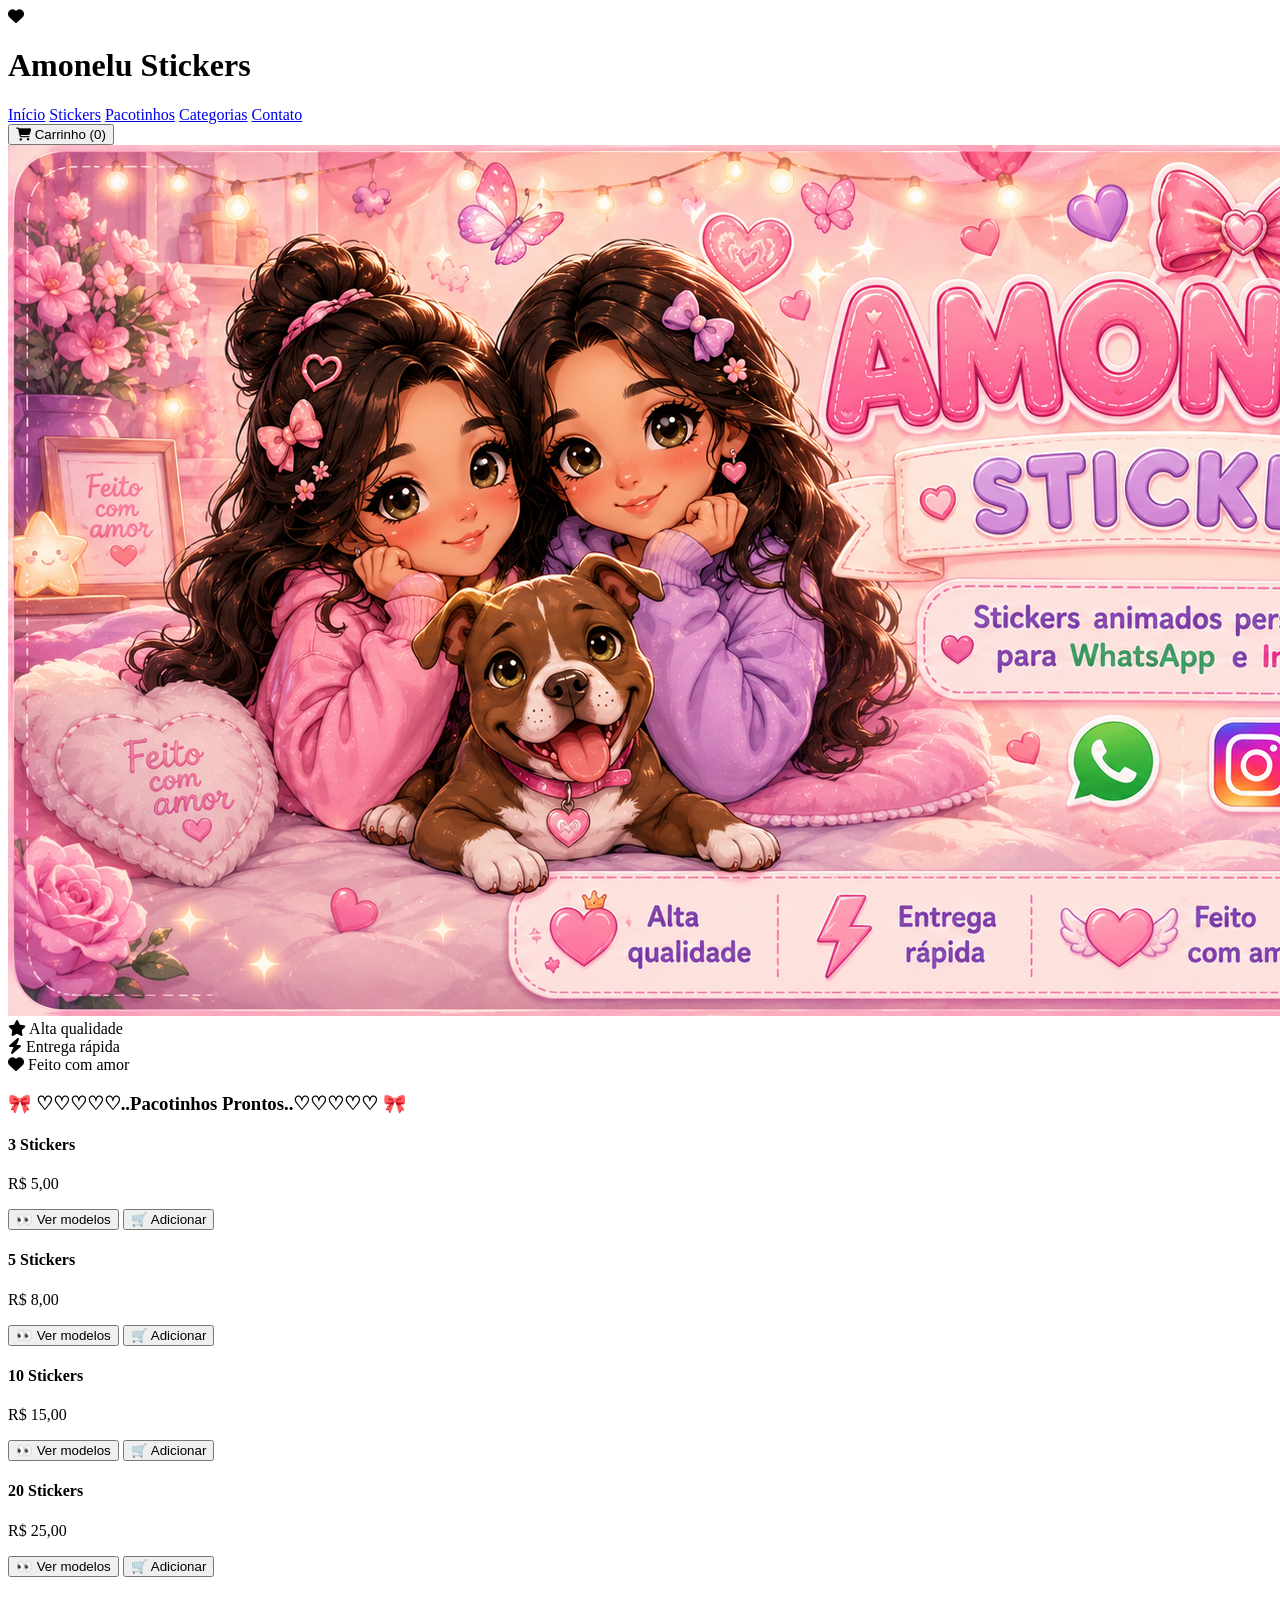
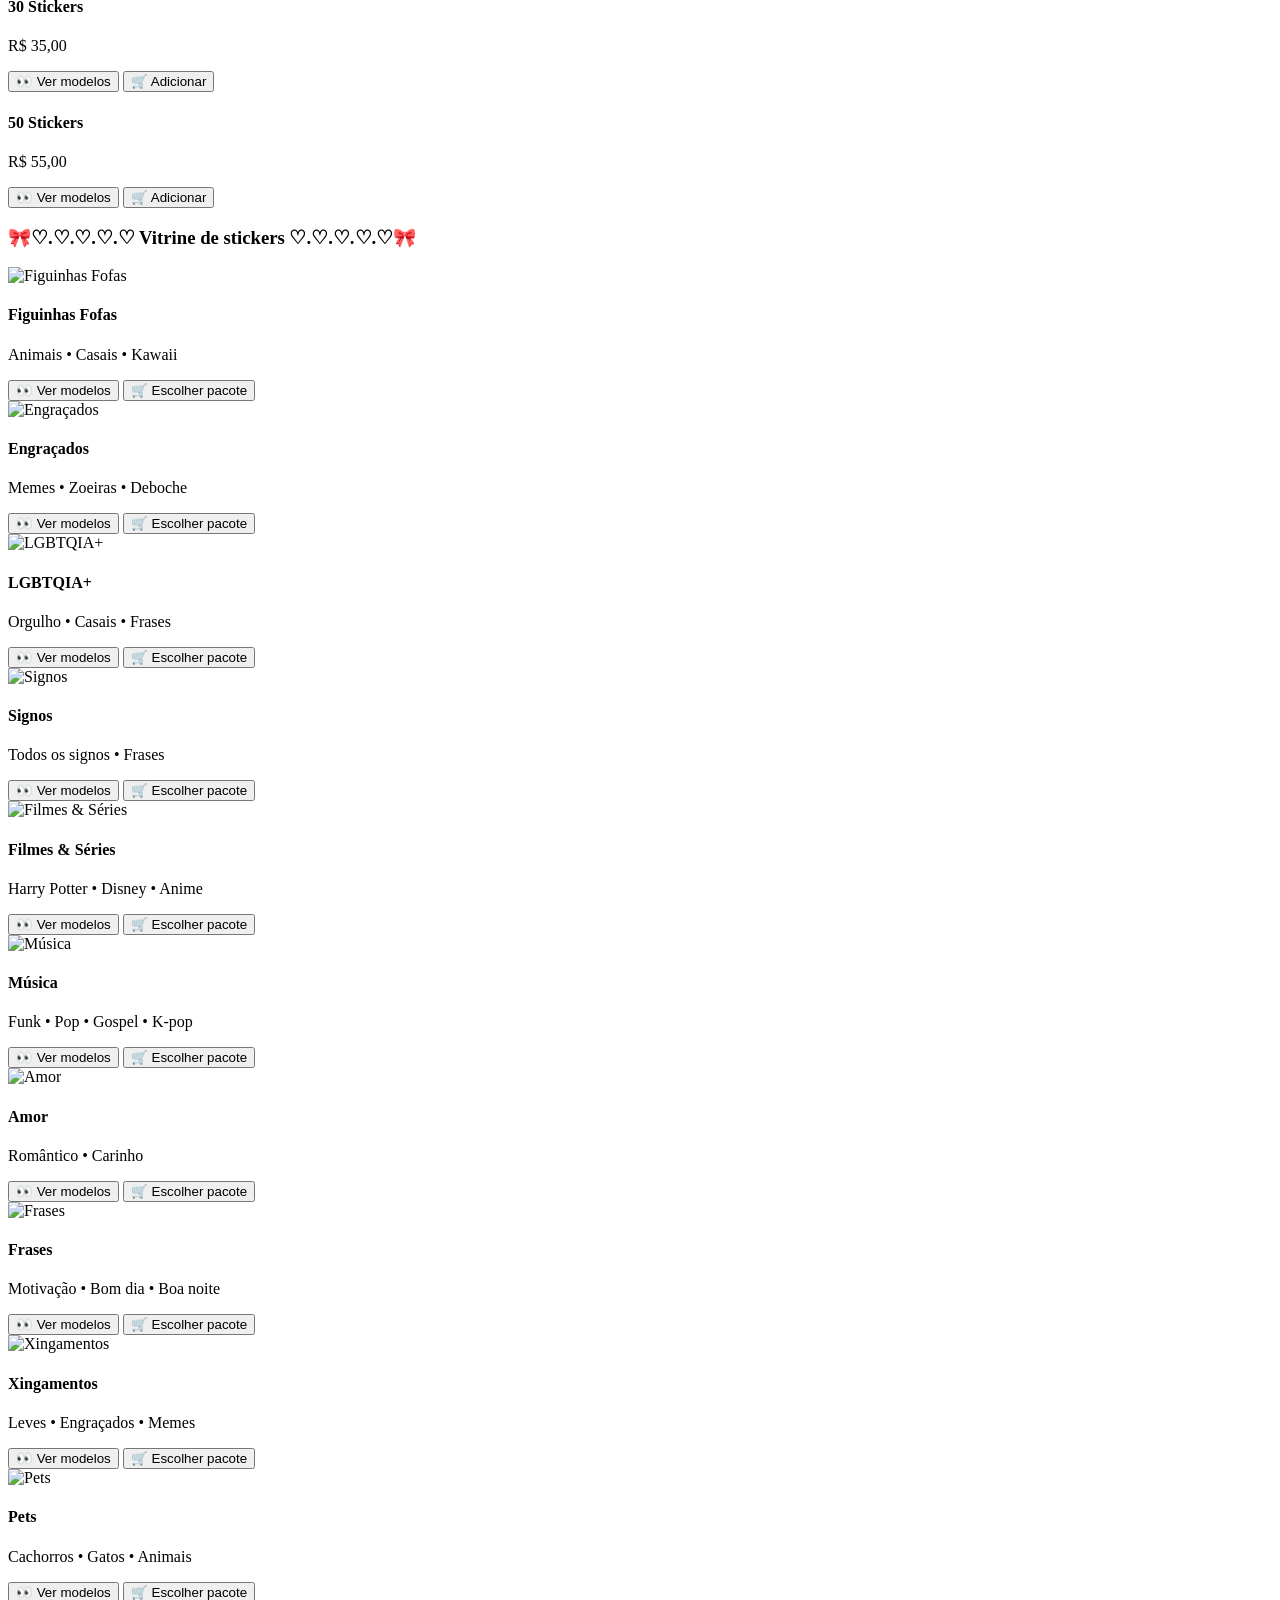
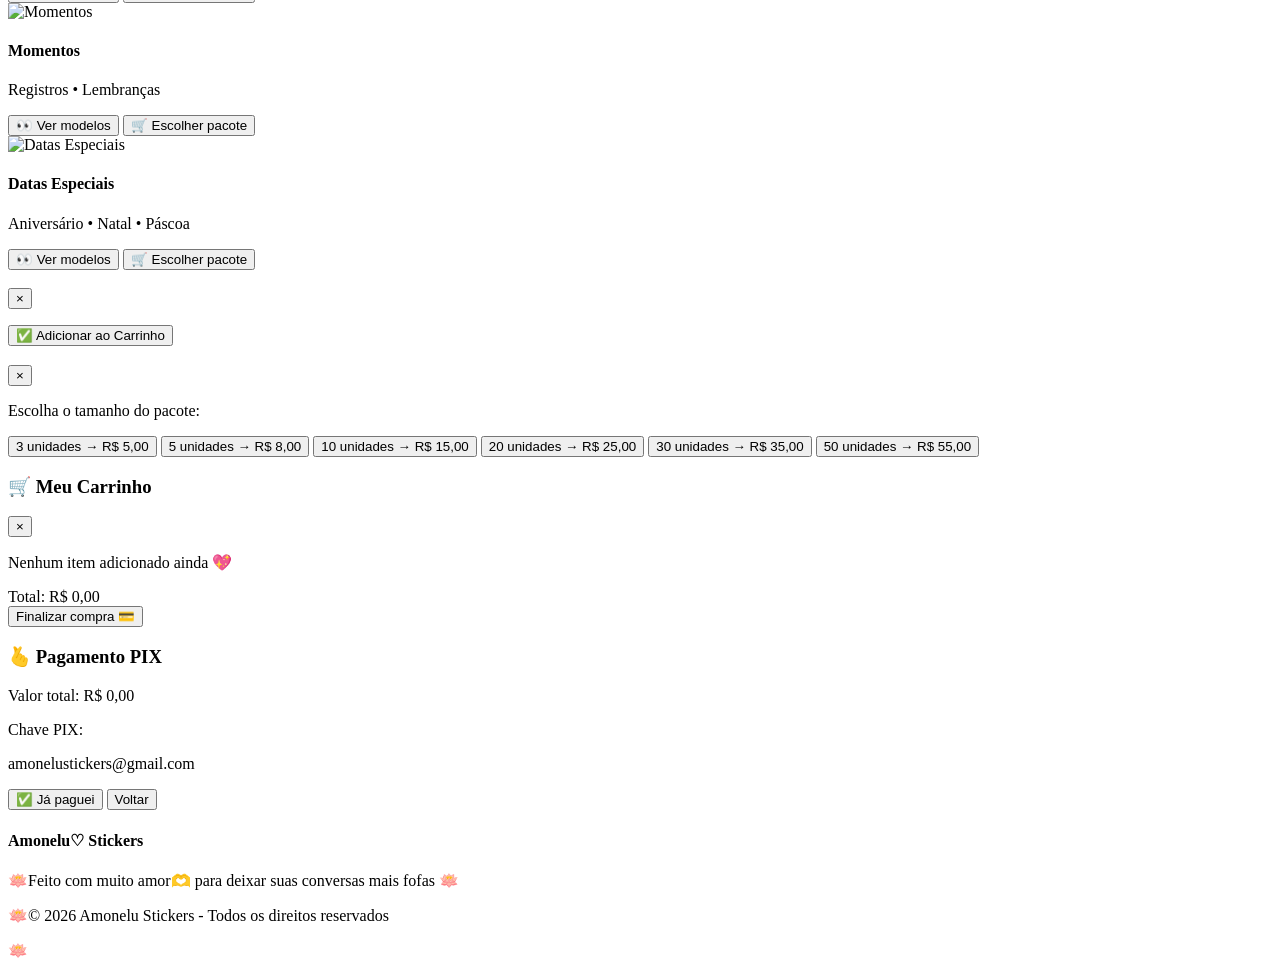
==== commit 89714bc1: "Update section title for Vitrine de stickers" ====
--- a/index.html
+++ b/index.html
@@ -84,23 +84,24 @@
         </div>
     </header>
 
-    <!-- BANNER PRINCIPAL -->
-    <section id="inicio" class="max-w-7xl mx-auto px-4 py-6">
-        <div class="borda-fofa bg-white p-5 rounded-2xl overflow-hidden">
-            <img src="banner.png" alt="Amonelu Stickers" class="w-full h-auto rounded-xl">
-            <div class="flex flex-wrap justify-center gap-4 mt-4 text-center">
-                <div class="flex items-center gap-2 text-amonelu-rosaEscuro">
-                    <i class="fa-solid fa-star"></i> Alta qualidade
-                </div>
-                <div class="flex items-center gap-2 text-amonelu-roxo">
-                    <i class="fa-solid fa-bolt"></i> Entrega rápida
-                </div>
-                <div class="flex items-center gap-2 text-amonelu-rosaEscuro">
-                    <i class="fa-solid fa-heart"></i> Feito com amor
-                </div>
-            </div>
-        </div>
-    </section>
+<!-- BANNER PRINCIPAL -->
+<section id="inicio" class="w-full p-0 m-0">
+  <div class="w-full overflow-hidden rounded-none">
+    <img src="banner.png" alt="Amonelo Stickers" class="w-full h-auto block">
+  </div>
+  <div class="flex flex-wrap justify-center gap-4 mt-4 text-center">
+    <div class="flex items-center gap-2 text-amonelo-rosaEscuro">
+      <i class="fa-solid fa-star"></i> Alta qualidade
+    </div>
+    <div class="flex items-center gap-2 text-amonelo-roxo">
+      <i class="fa-solid fa-bolt"></i> Entrega rápida
+    </div>
+    <div class="flex items-center gap-2 text-amonelo-rosaEscuro">
+      <i class="fa-solid fa-heart"></i> Feito com amor
+    </div>
+  </div>
+</section>
+
 
     <!-- PACOTINHOS PRONTOS -->
     <section id="pacotes" class="max-w-7xl mx-auto px-4 py-8">
@@ -160,7 +161,7 @@
 
     <!-- NOSSAS VITRINES -->
     <section id="vitrines" class="max-w-7xl mx-auto px-4 py-8">
-        <h3 class="text-amor text-3xl text-center text-amonelu-rosaEscuro mb-6">🎀♡.♡.♡.♡.♡ Nossas Categorias ♡.♡.♡.♡.♡🎀</h3>
+        <h3 class="text-amor text-3xl text-center text-amonelu-rosaEscuro mb-6">🎀♡.♡.♡.♡.♡ Vitrine de stickers ♡.♡.♡.♡.♡🎀</h3>
         <div class="grid grid-cols-2 sm:grid-cols-3 md:grid-cols-4 lg:grid-cols-6 gap-4">
 
             <!-- Figuinhas Fofas -->
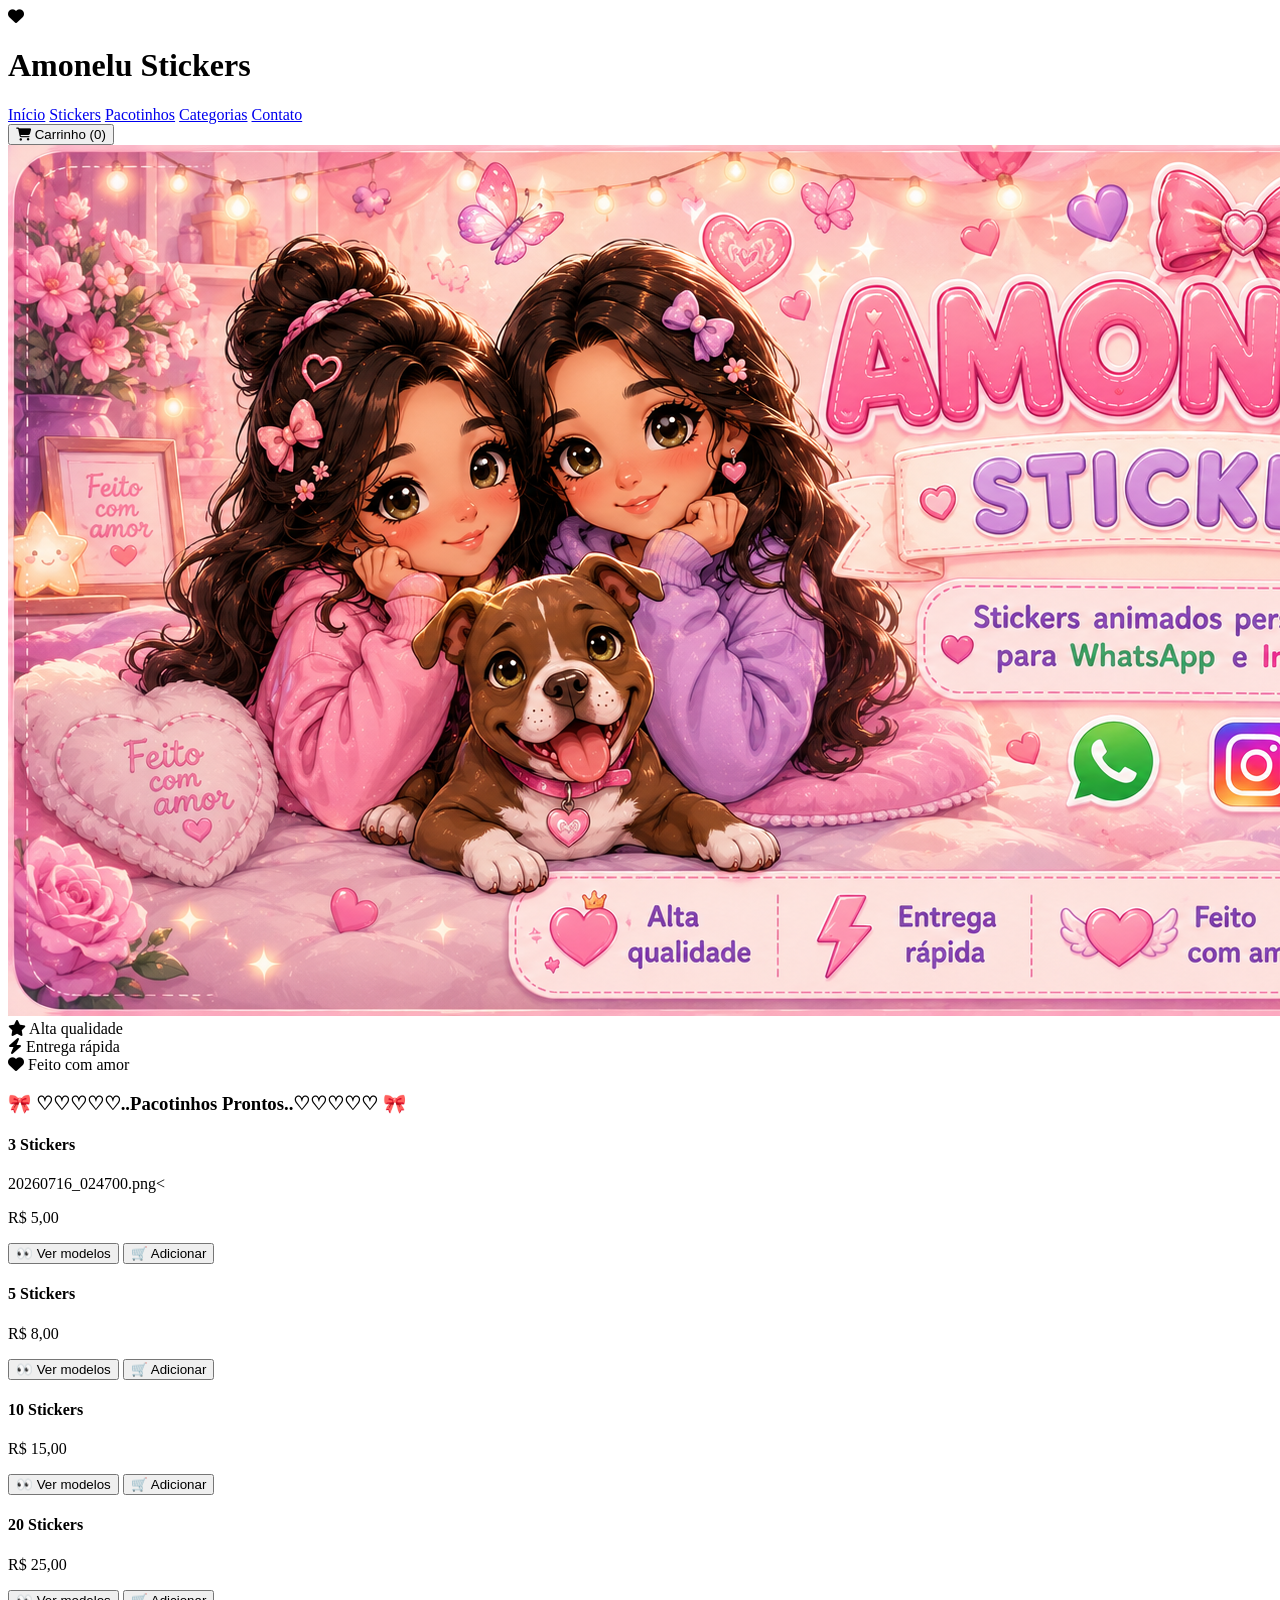
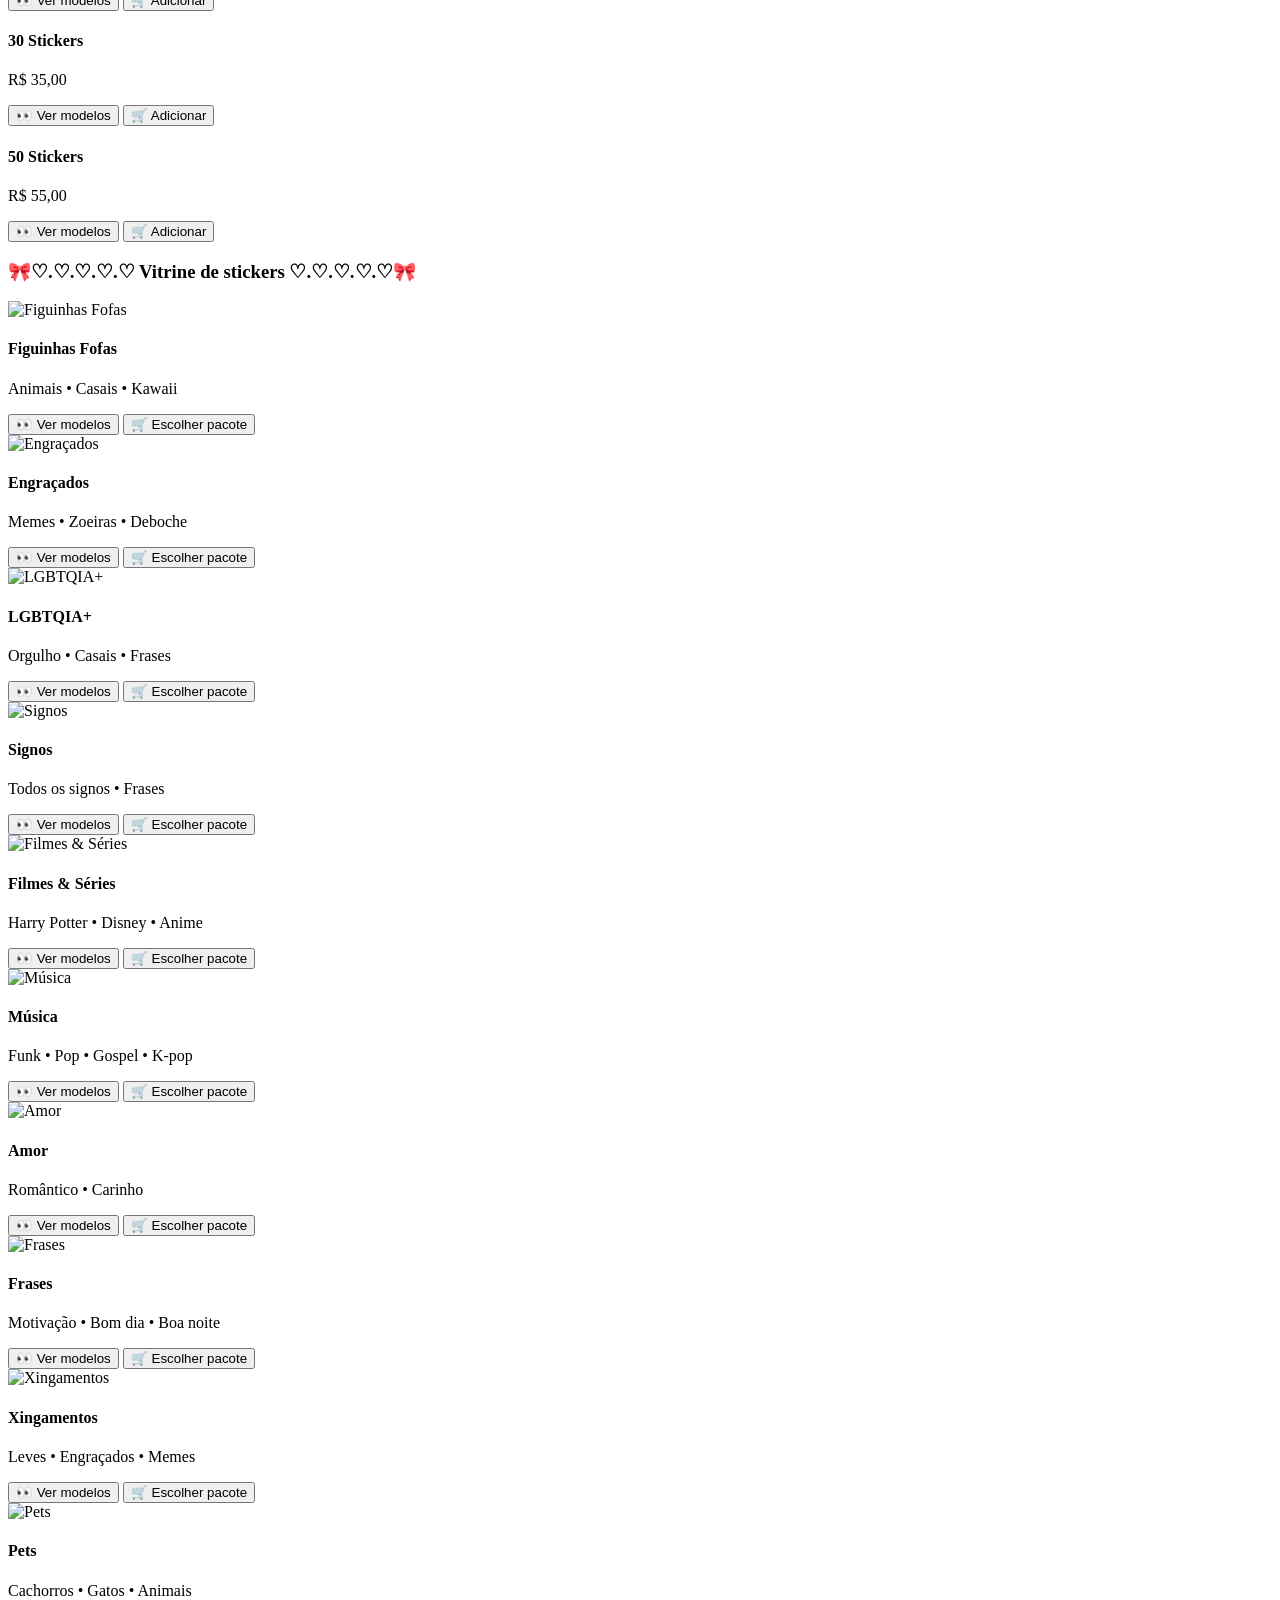
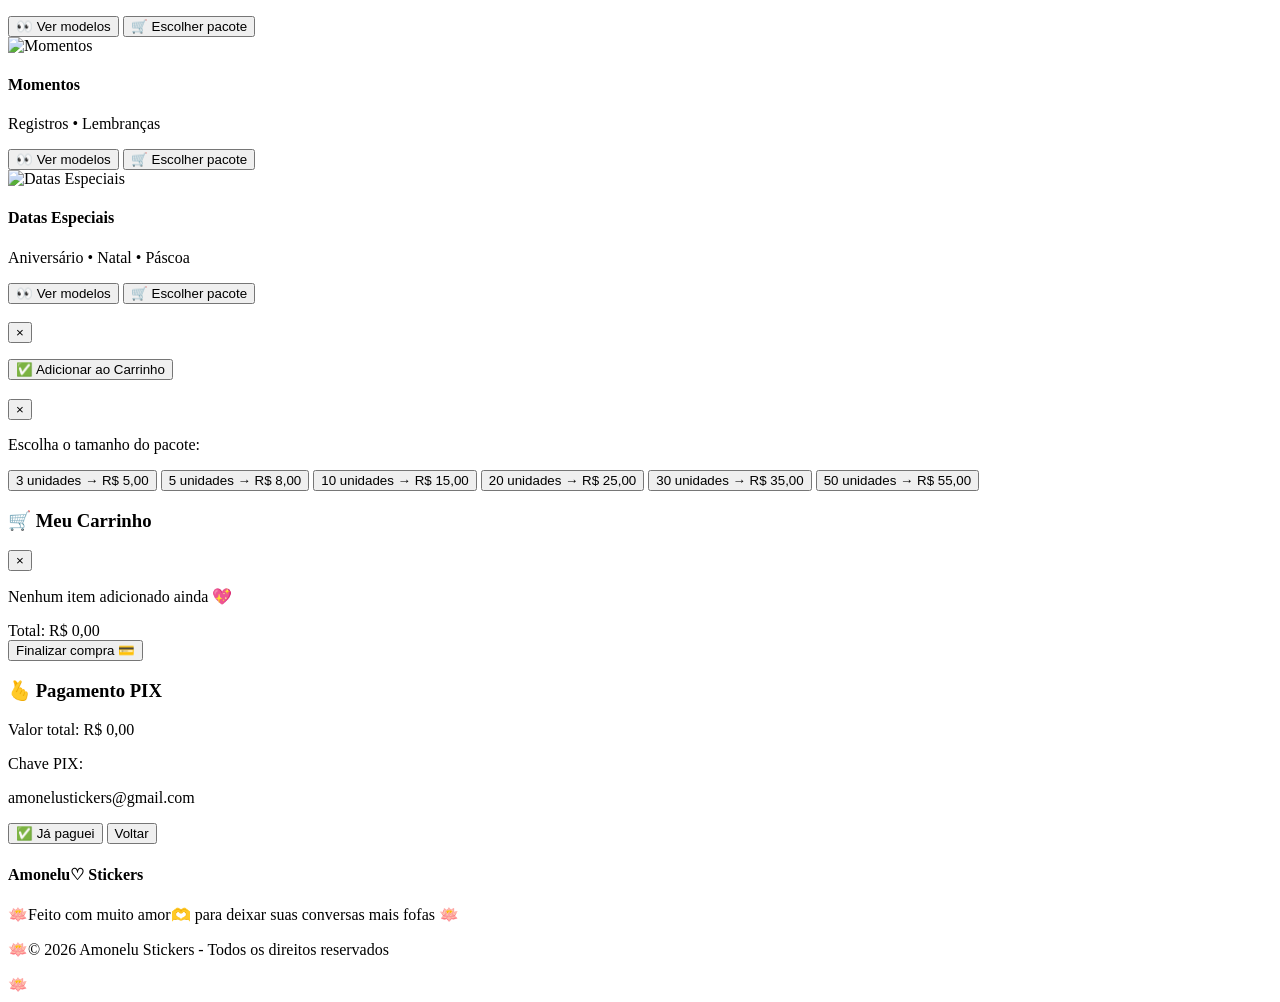
==== commit 136dee8b: "Fix HTML structure for '3 Stickers' section" ====
--- a/index.html
+++ b/index.html
@@ -110,7 +110,7 @@
 
             <!-- Pacote 3 -->
             <div class="borda-fofa bg-white p-4 text-center rounded-xl hover:shadow-md transition-shadow">
-                <h4 class="font-bold text-lg">3 Stickers</h4>
+                <h4 class="font-bold text-lg">3 Stickers</h4>20260716_024700.png< 
                 <p class="text-amonelu-rosaEscuro font-bold text-xl my-2">R$ 5,00</p>
                 <button onclick="abrirDetalhe('3 Stickers', 5.00, 3)" class="w-full bg-amonelu-rosa hover:bg-amonelu-rosaEscuro text-white py-1.5 rounded text-sm mb-2">👀 Ver modelos</button>
                 <button onclick="adicionarAoCarrinho('3 Stickers', 5.00)" class="w-full botao-roxo text-white py-1.5 rounded text-sm">🛒 Adicionar</button>
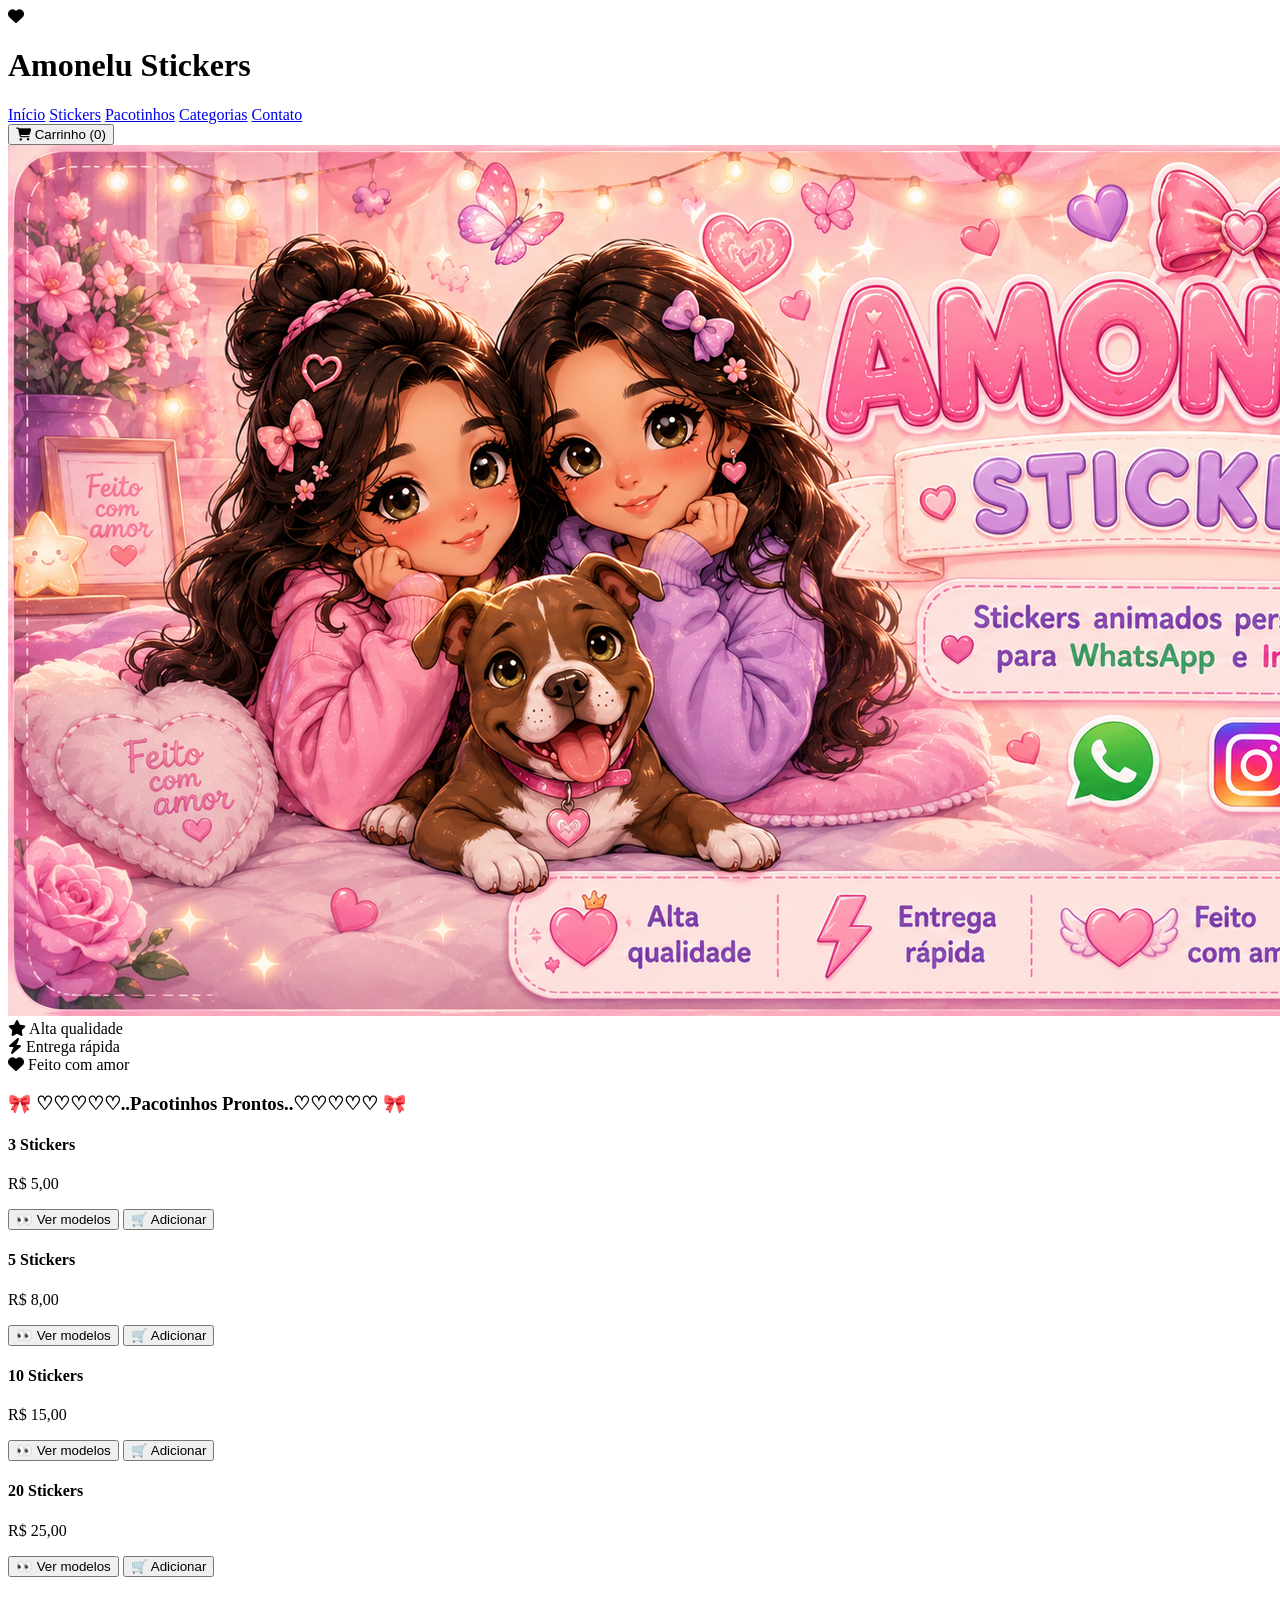
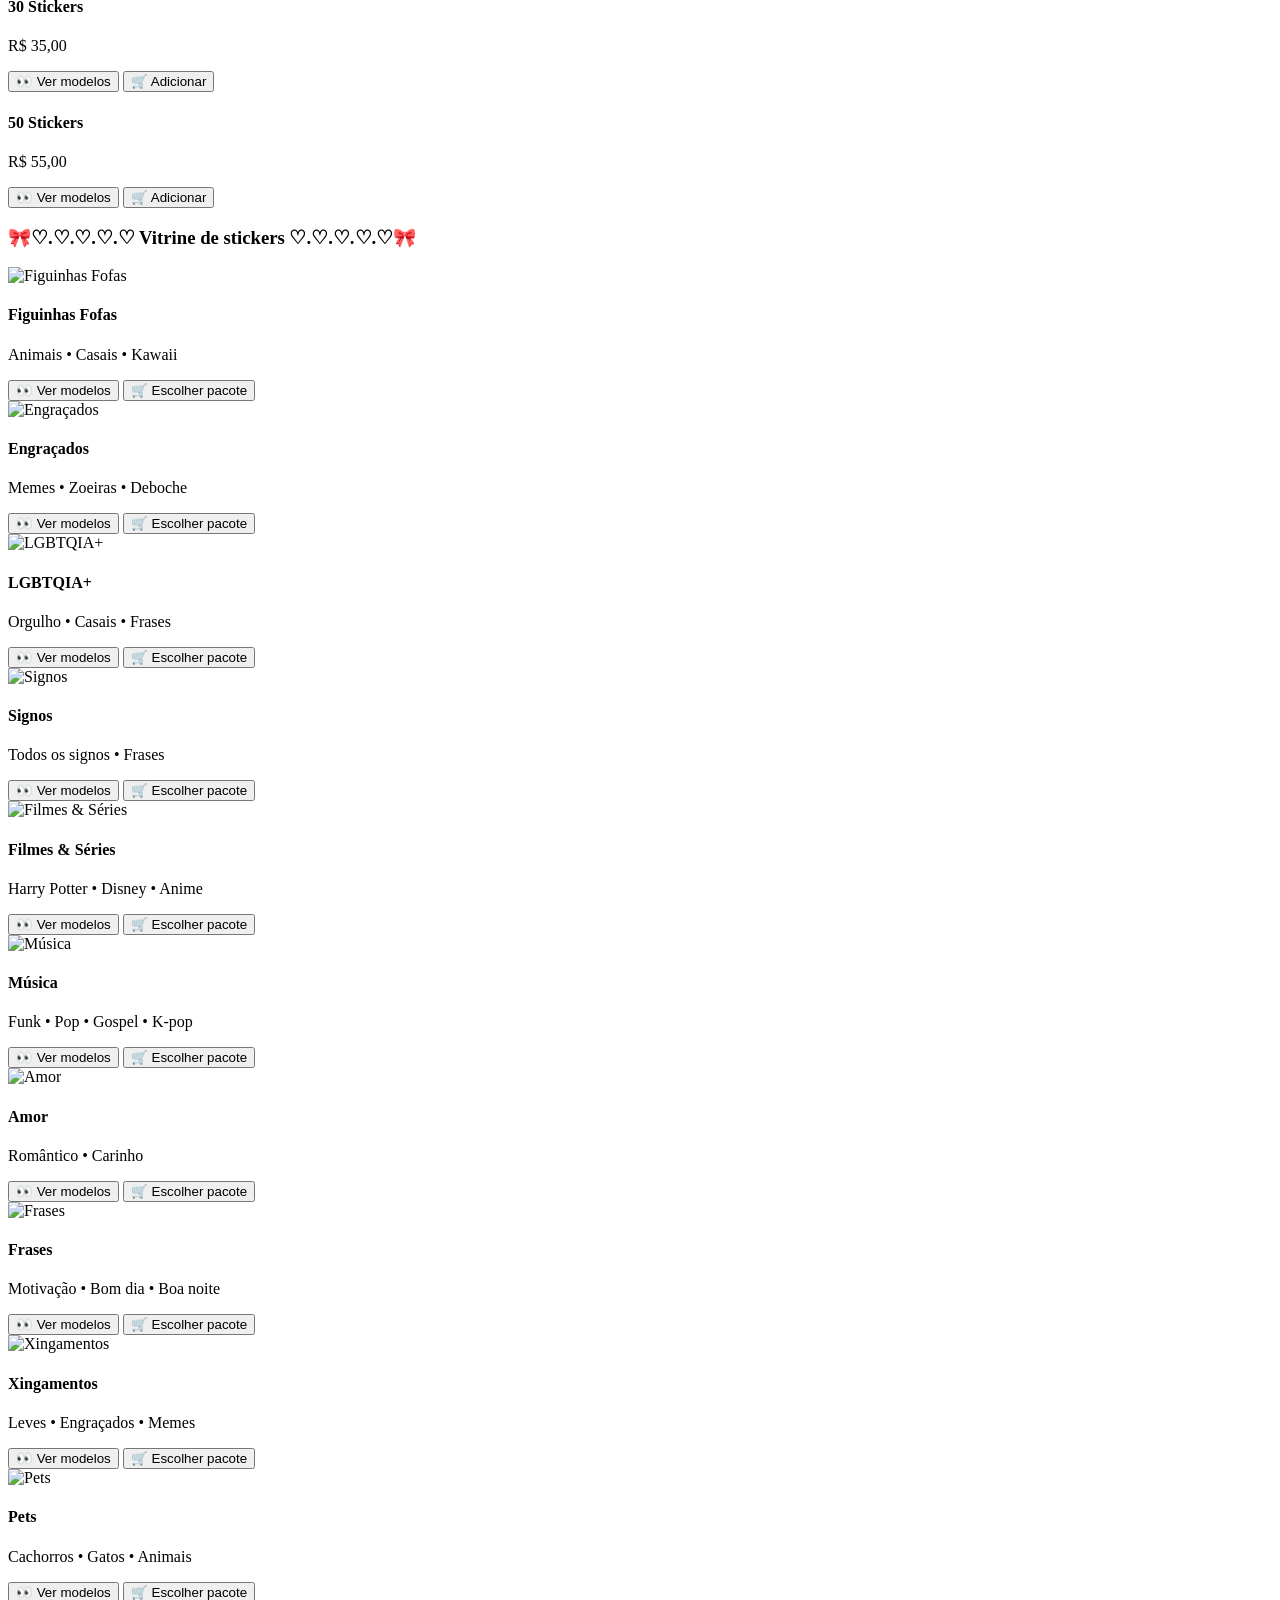
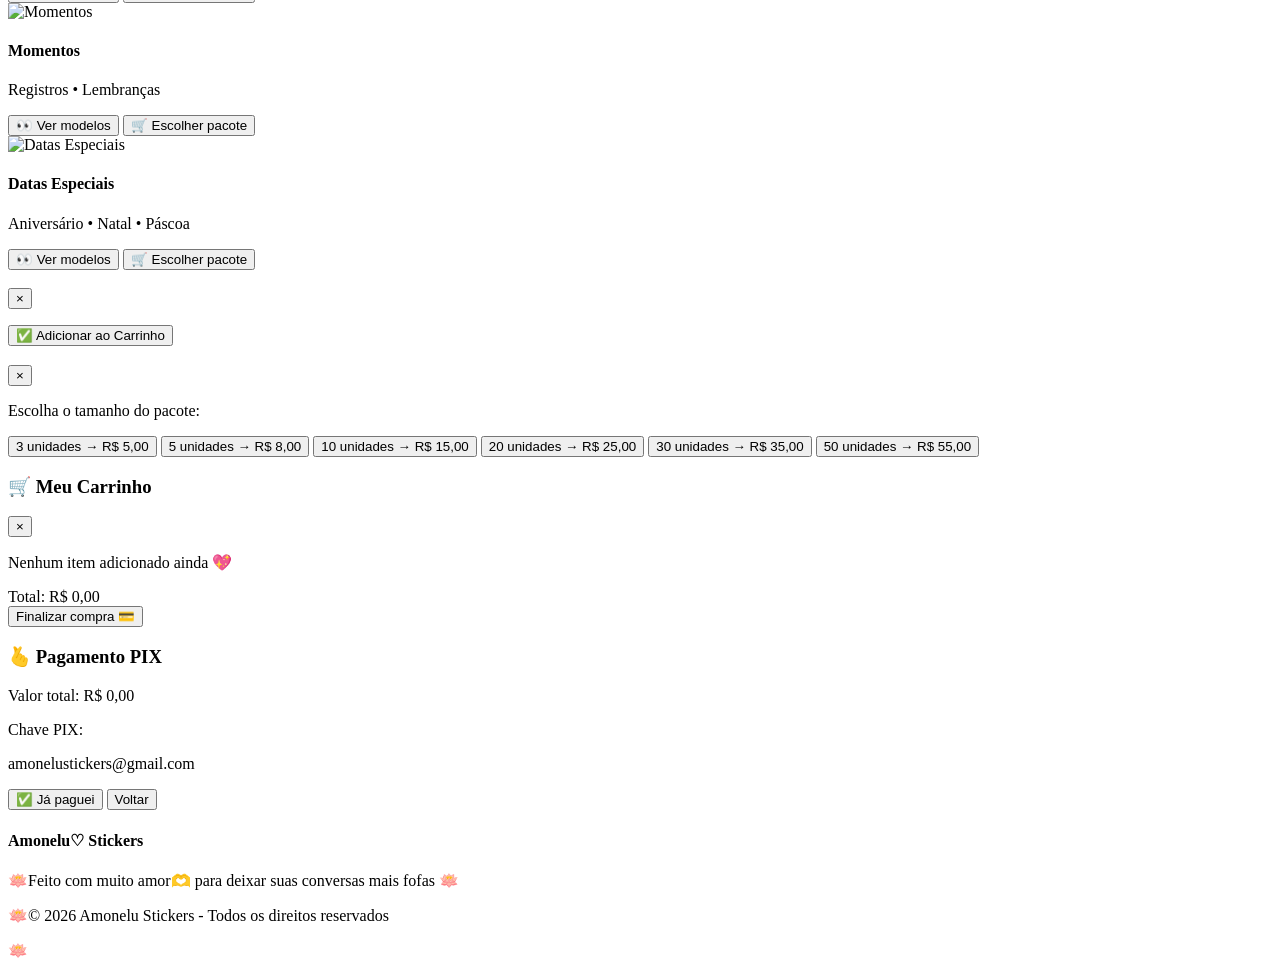
==== commit 0901a3a5: "Fix HTML structure for '3 Stickers' section" ====
--- a/index.html
+++ b/index.html
@@ -110,7 +110,7 @@
 
             <!-- Pacote 3 -->
             <div class="borda-fofa bg-white p-4 text-center rounded-xl hover:shadow-md transition-shadow">
-                <h4 class="font-bold text-lg">3 Stickers</h4>20260716_024700.png< 
+                <h4 class="font-bold text-lg">3 Stickers</h4> 
                 <p class="text-amonelu-rosaEscuro font-bold text-xl my-2">R$ 5,00</p>
                 <button onclick="abrirDetalhe('3 Stickers', 5.00, 3)" class="w-full bg-amonelu-rosa hover:bg-amonelu-rosaEscuro text-white py-1.5 rounded text-sm mb-2">👀 Ver modelos</button>
                 <button onclick="adicionarAoCarrinho('3 Stickers', 5.00)" class="w-full botao-roxo text-white py-1.5 rounded text-sm">🛒 Adicionar</button>
